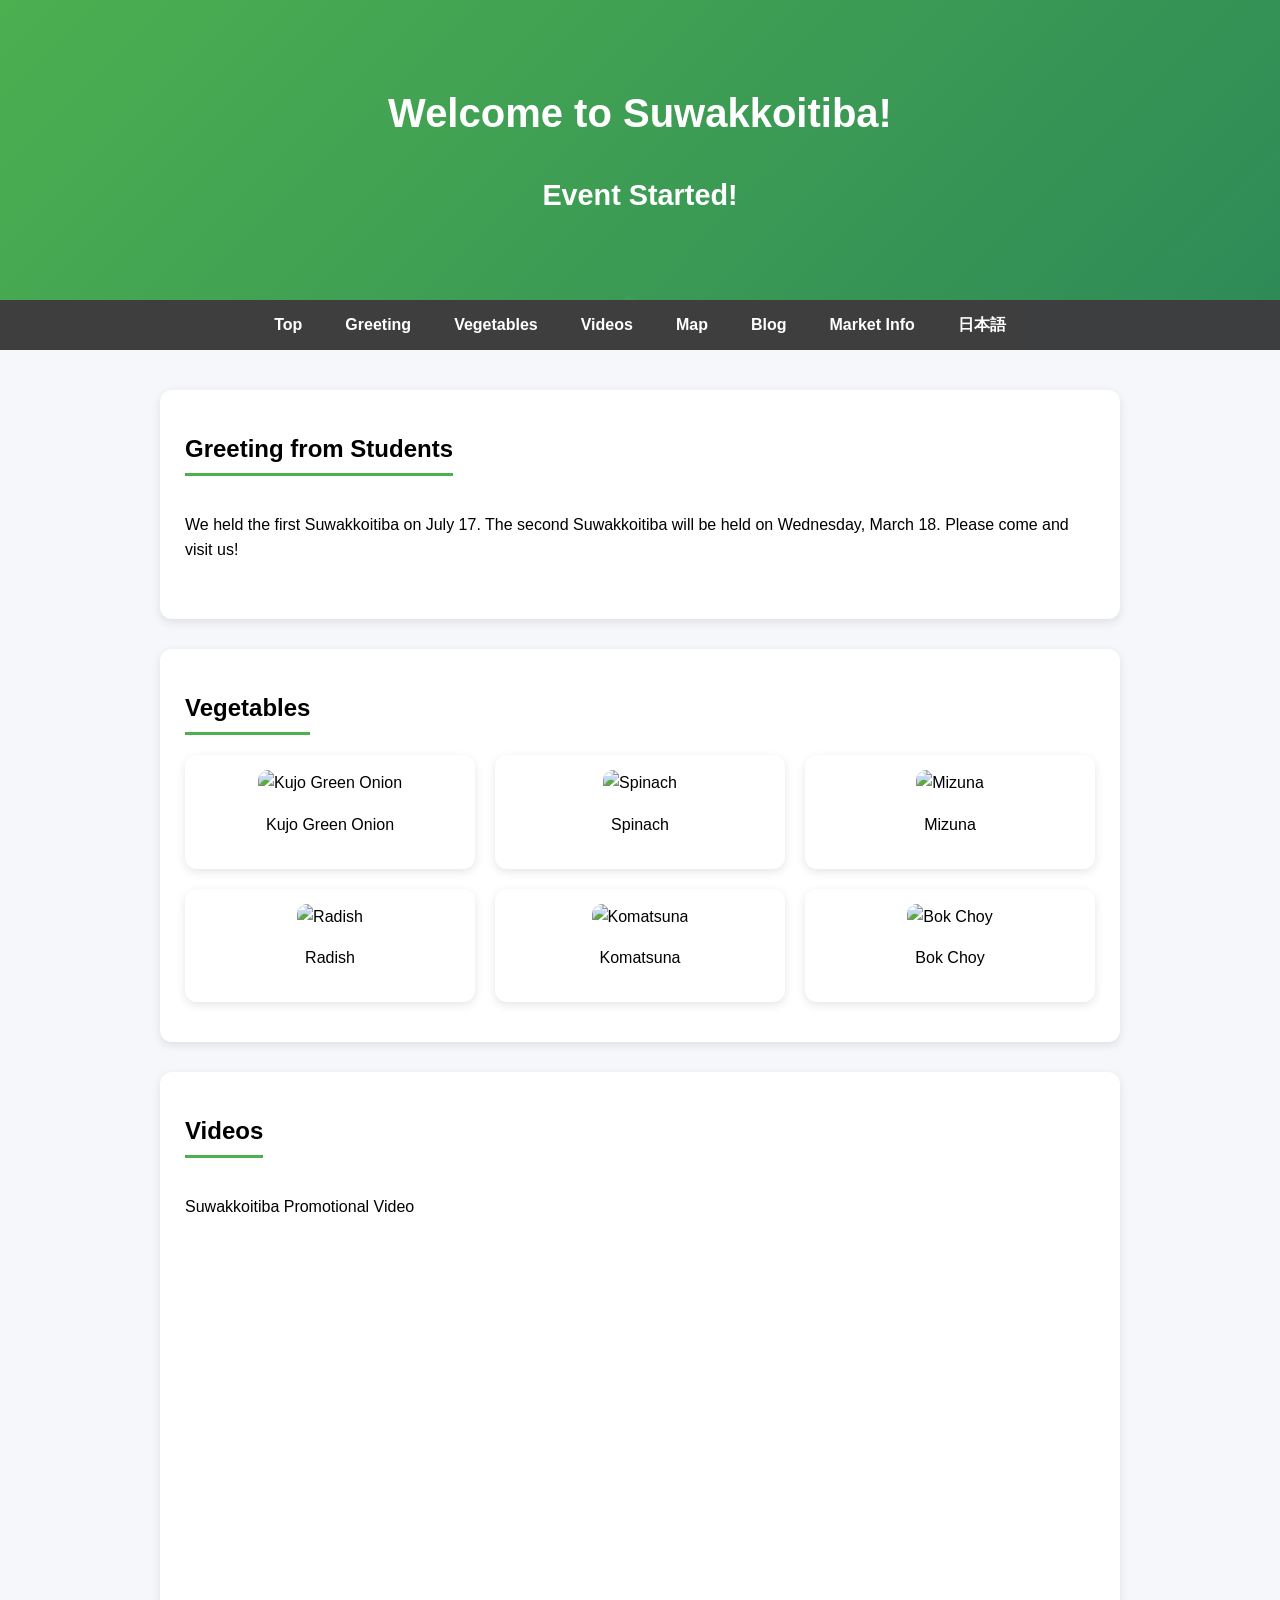
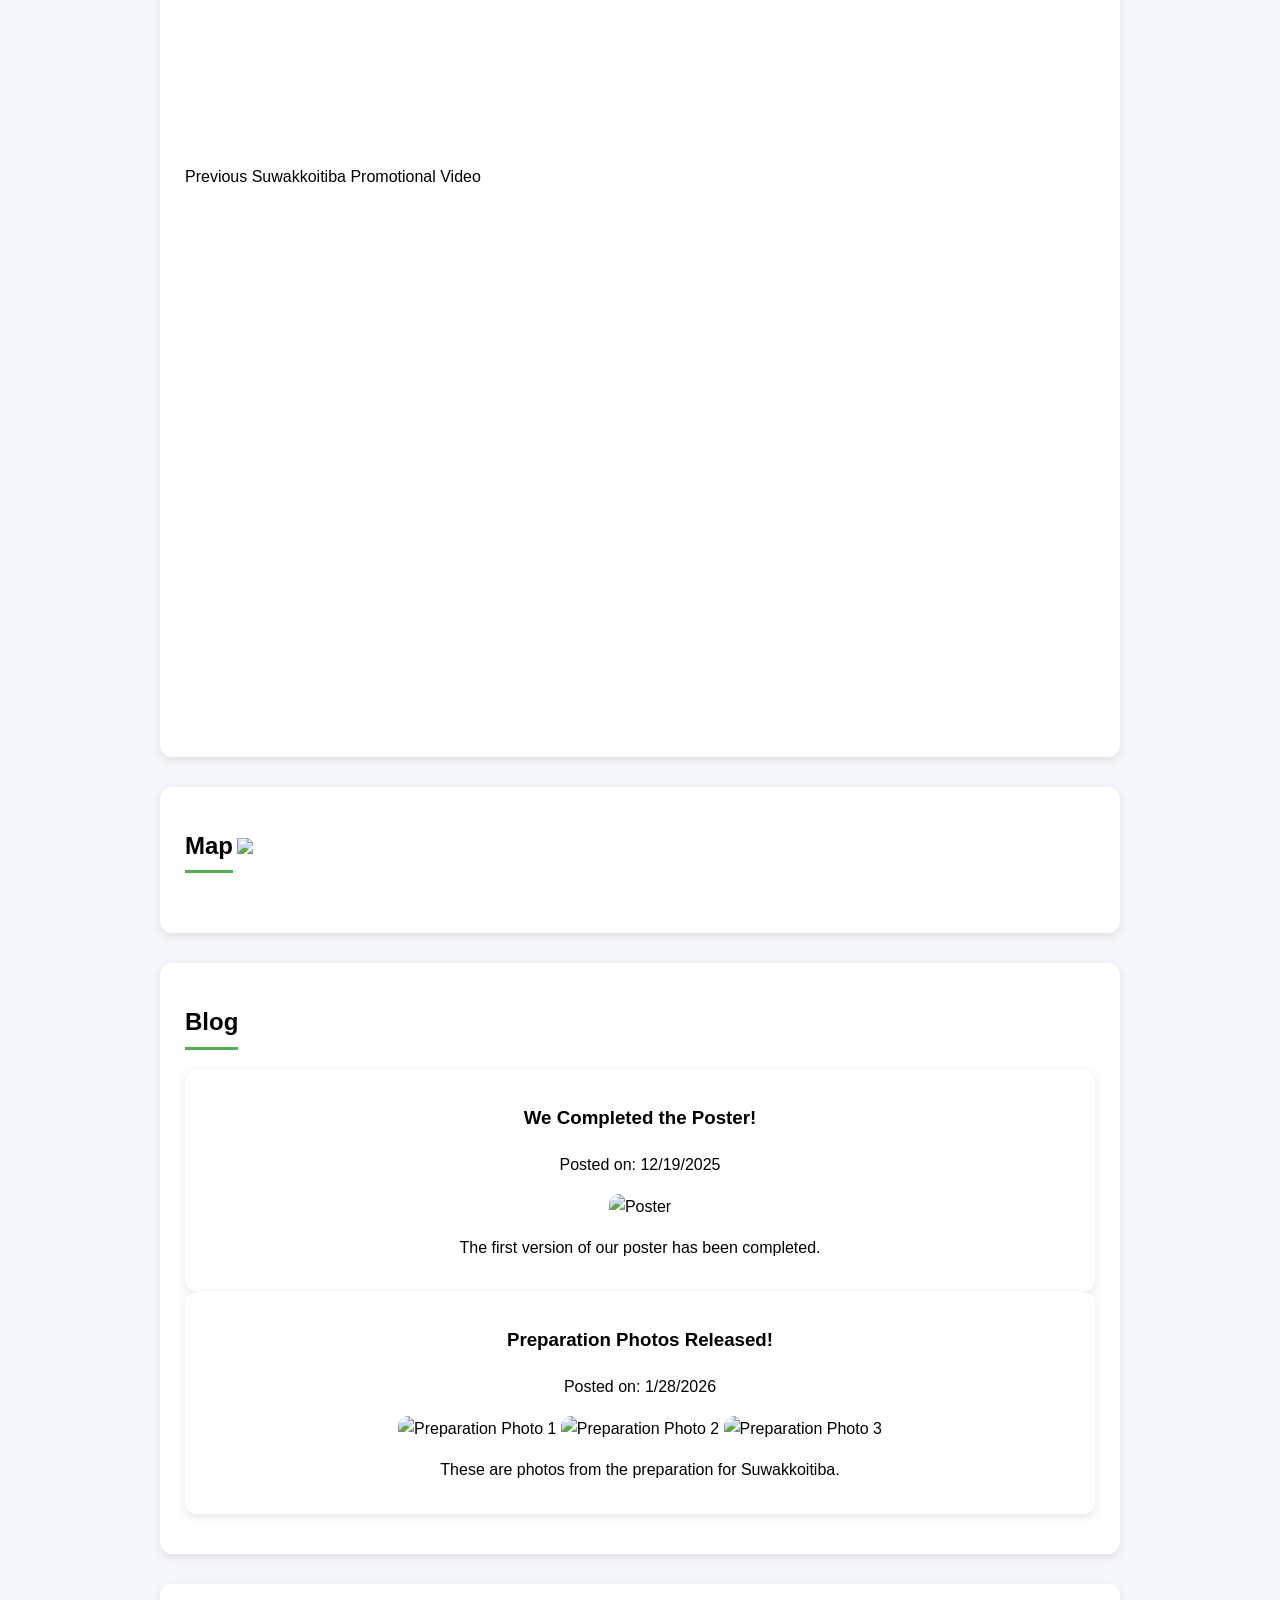
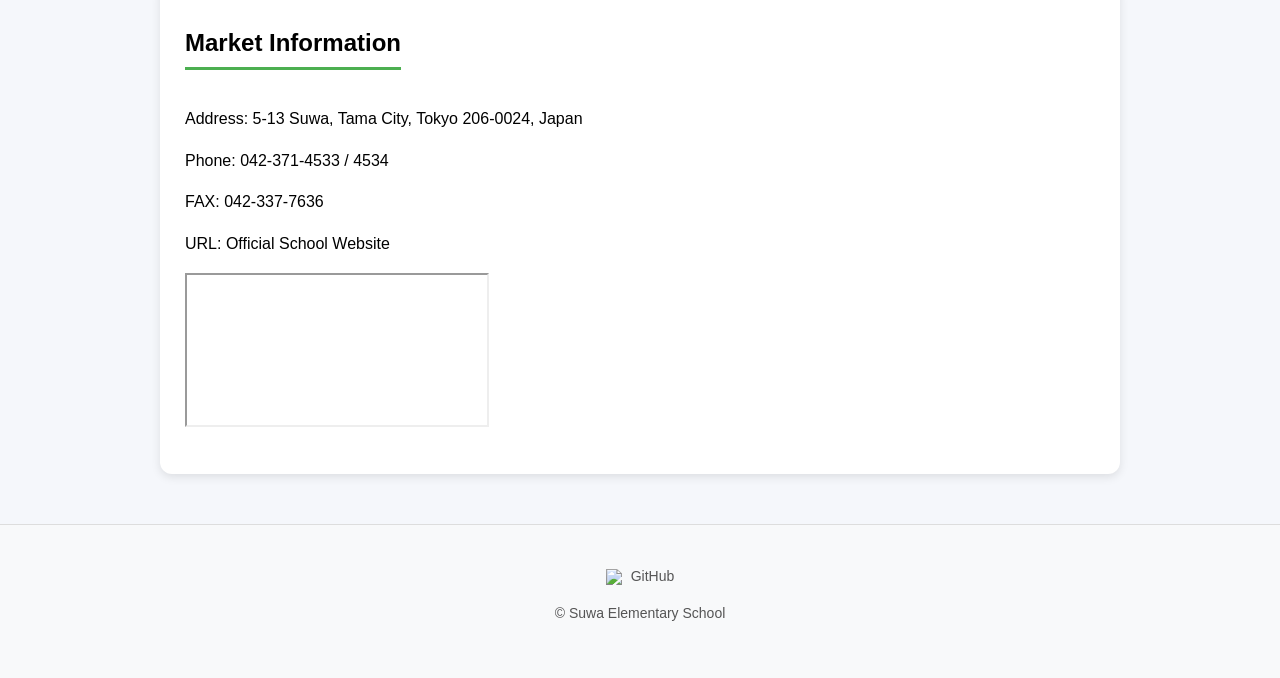
==== en/index.html @ fb6833e2 "Update index.html" ====
<!DOCTYPE html>
<html lang="en">
<head>
<meta charset="UTF-8">
<title>Suwakkoitiba</title>
<meta name="viewport" content="width=device-width, initial-scale=1">
<link rel="stylesheet" href="../style.css">
<link rel="icon" href="../favicon-v2.ico?v=2">
</head>
<body>
  <noscript>
<style>

noscript .js-block {
  position: fixed;
  inset: 0;
  background: linear-gradient(135deg,#f8fbff,#eaf3ff);
  display: flex;
  align-items: center;
  justify-content: center;
  text-align: center;
  z-index: 9999;
  overflow: hidden;
  font-family: sans-serif;
}

/* Diagonal logo background */
noscript .js-bg {
  position: absolute;
  width: 700px;
  opacity: 0.08;
  transform: rotate(-25deg);
  top: -120px;
  left: -120px;
}

noscript .js-bg2 {
  position: absolute;
  width: 700px;
  opacity: 0.08;
  transform: rotate(25deg);
  bottom: -120px;
  right: -120px;
}

noscript .js-card {
  background: white;
  padding: 40px 50px;
  border-radius: 16px;
  box-shadow: 0 20px 40px rgba(0,0,0,0.15);
  max-width: 520px;
}

noscript h1 {
  margin-top: 0;
  font-size: 32px;
}

noscript p {
  font-size: 18px;
  line-height: 1.6;
}

</style>

<div class="js-block">

<img class="js-bg" src="https://schit.net/tama/essuwa/wysiwyg/image/download/1/3123/big">
<img class="js-bg2" src="https://schit.net/tama/essuwa/wysiwyg/image/download/1/3123/big">

<div class="js-card">
<h1>JavaScript is Disabled</h1>

<p>
This website (Suwakkitiba)<br>
requires JavaScript to function properly.
</p>

<p>
Please enable <strong>JavaScript</strong><br>
in your browser settings and reload the page.
</p>

</div>

</div>
</noscript>

<header>
  <div class="header-bg">
  <img src="https://schit.net/tama/essuwa/wysiwyg/image/download/1/3123/big" class="bg1">
  <img src="https://schit.net/tama/essuwa/wysiwyg/image/download/1/3123/big" class="bg2">
  </div>
  
  <div class="header-content">
    <h1>Welcome to Suwakkoitiba!</h1>
    <p id="countdown">Loading...</p>
    <p id="countdown-message" style="display:none;">Event Started!</p>
  </div>
</header>

<nav>
  <ul>
    <li><a href="#top">Top</a></li>
    <li><a href="#principal">Greeting</a></li>
    <li><a href="#vegetables">Vegetables</a></li>
    <li><a href="#videos">Videos</a></li>
    <li><a href="#map">Map</a></li>
    <li><a href="#blog">Blog</a></li>
    <li><a href="#market">Market Info</a></li>
    <li><a href="/Suwakkoitiba/">日本語</a></li>
  </ul>
</nav>

<main id="top">
  <section id="principal">
    <h2>Greeting from Students</h2>
    <p>
      We held the first Suwakkoitiba on July 17.
      The second Suwakkoitiba will be held on Wednesday, March 18.
      Please come and visit us!
    </p>
  </section>

  <section id="vegetables">
    <h2>Vegetables</h2>
    <div class="grid">
      <div class="card"><img class="zoomable" src="https://tsukatte.com/wp-content/uploads/2019/02/kujyo-negi.png" alt="Kujo Green Onion"><p>Kujo Green Onion</p></div>
      <div class="card"><img class="zoomable" src="https://greenstock40.com/wp-content/uploads/2022/08/%E3%81%BB%E3%81%86%E3%82%8C%E3%82%93%E8%8D%89.png" alt="Spinach"><p>Spinach</p></div>
      <div class="card"><img class="zoomable" src="https://tsukatte.com/wp-content/uploads/2019/03/mizuna.png" alt="Mizuna"><p>Mizuna</p></div>
      <div class="card"><img class="zoomable" src="https://tsukatte.com/wp-content/uploads/2019/02/radish.png" alt="Radish"><p>Radish</p></div>
      <div class="card"><img class="zoomable" src="https://tsukatte.com/wp-content/uploads/2019/10/komatsuna.png" alt="Komatsuna"><p>Komatsuna</p></div>
      <div class="card"><img class="zoomable" src="https://tsukatte.com/wp-content/uploads/2019/09/bok-choy.png" alt="Bok Choy"><p>Bok Choy</p></div>
    </div>
  </section>

<section id="videos">
  <h2>Videos</h2>
  <div class="video-section">
            <div class="video-item">
                <p class="video-title">Suwakkoitiba Promotional Video</p>
                <div class="video-wrapper">
                    <iframe src="https://drive.google.com/file/d/1O6jb8_4c7oYOK8btVlGbDTq4zI1fxHzB/preview" allowfullscreen></iframe>
                </div>
            </div>
  </div>
  <div class="video-section">
    <div class="video-item">
      <p class="video-title">Previous Suwakkoitiba Promotional Video</p>
      <div class="video-wrapper">
        <iframe 
          src="https://drive.google.com/file/d/1dW7gxfPq0x7khFmk5VjCpM-e4pO4EuHS/preview"
          allowfullscreen>
        </iframe>
      </div>
    </div>
  </div>
</section>

</section>
  <section id="map">
  <h2>Map</h2>
  <img src="../IMG_0528.jpeg" class="zoomable" width="800">
</section>

  <section id="blog">
    <h2>Blog</h2>
    <article class="post">
      <h3>We Completed the Poster!</h3>
      <p class="date">Posted on: <span class="post-date" data-date="2025-12-19"></span></p>
      <img src="../images/IMG_0523.png" alt="Poster" class="zoomable">
      <p>The first version of our poster has been completed.</p>
    </article>

    <article class="post">
      <h3>Preparation Photos Released!</h3>
      <p class="date">Posted on: <span class="post-date" data-date="2026-01-28"></span></p>
      <div class="blog-images">
        <img src="../images/IMG_0415.jpeg" alt="Preparation Photo 1" class="zoomable">
        <img src="../IMG_0418.jpeg" alt="Preparation Photo 2" class="zoomable">
        <img src="../IMG_0422.jpeg" alt="Preparation Photo 3" class="zoomable">
      </div>
      <p>These are photos from the preparation for Suwakkoitiba.</p>
    </article>
  </section>

  <section id="market">
    <h2>Market Information</h2>
    <p>Address: 5-13 Suwa, Tama City, Tokyo 206-0024, Japan</p>
    <p>Phone: 042-371-4533 / 4534</p>
    <p>FAX: 042-337-7636</p>
    <p>URL: <a href="https://schit.net/tama/essuwa/" target="_blank">Official School Website</a></p>
    <iframe src="https://www.google.com/maps/embed?pb=!1m18!1m12!1m3!1d3241.3034097277396!2d139.45202591516456!3d35.62038198022634!2m3!1f0!2f0!3f0!3m2!1i1024!2i768!4f13.1!3m3!1m2!1s0x6018fb5b627ef825%3A0x53387caf317e9b8d!2z44CSMjA2LTAwMjQg5p2x5Lqs6YO95rW35biC5p2x5Lqs6YO95rW3!5e0!3m2!1sja!2sjp!4v1700000000000!5m2!1sja!2sus" allowfullscreen></iframe>
  </section>
</main>

<footer>
  <a href="https://github.com/Ryouse1/Suwakkoitiba" target="_blank">
    <img src="https://github.githubassets.com/images/modules/logos_page/GitHub-Mark.png" class="github-icon"> GitHub
  </a>

  <p class="copyright">© Suwa Elementary School</p>
</footer>

<div id="imgModal" class="modal">
  <div class="modal-inner">
    <span class="close">&times;</span>
    <img id="modalImg" class="modal-content">
  </div>
</div>

<script src="../script.js"></script>
</body>
</html>
---- style.css ----
/* ===== 基本 ===== */
html {
    scroll-behavior: smooth;
}
body {
    font-family: Arial, sans-serif;
    margin: 0;
    background: #f5f7fb;
    line-height: 1.6;
    overflow-x: hidden;
}
a {
    text-decoration: none;
    color: inherit;
}
* {
    box-sizing: border-box;
    transition: color .25s ease, background-color .25s ease, transform .3s ease, box-shadow .3s ease;
}

/* ===== ヘッダー ===== */
header {
    position: relative;
    height: 320px;
    background: linear-gradient(135deg,#4CAF50,#2e8b57);
    color: white;
    overflow: hidden;
    border-radius: 0;
}

/* 背景ロゴ */
.header-bg {
    position: absolute;
    inset: 0;
    z-index: 0;
    pointer-events: none;
}
.header-bg img {
    position: absolute;
    width: 900px;
    opacity: 0.05;
    filter: blur(1px);
}
.bg1 {
    transform: rotate(-25deg);
    top: -200px;
    left: -200px;
    animation: bgMove1 18s ease-in-out infinite;
}
.bg2 {
    transform: rotate(25deg);
    bottom: -200px;
    right: -200px;
    animation: bgMove2 22s ease-in-out infinite;
}
@keyframes bgMove1 {
    0% { transform: rotate(-25deg) translateY(0); }
    50% { transform: rotate(-25deg) translateY(40px); }
    100% { transform: rotate(-25deg) translateY(0); }
}
@keyframes bgMove2 {
    0% { transform: rotate(25deg) translateY(0); }
    50% { transform: rotate(25deg) translateY(-40px); }
    100% { transform: rotate(25deg) translateY(0); }
}

/* ===== ヘッダー文字 ===== */
.header-content {
    position: absolute;
    top: 50%;
    left: 50%;
    transform: translate(-50%, -50%);
    text-align: center;
    z-index: 2;
}
.main-title {
    margin: 0;
    font-size: 42px;
    font-weight: bold;
    background: linear-gradient(90deg,#ffffff,#eaffea);
    -webkit-background-clip: text;
    -webkit-text-fill-color: transparent;
    text-shadow: 0 3px 10px rgba(0,0,0,0.4);
}
#countdown,
#countdown-message {
    margin-top: 10px;
    font-size: 22px;
    font-weight: bold;
}

/* ===== ナビ（ヘッダー下 + sticky） ===== */
nav {
    position: sticky;
    top: 0; /* スクロールで画面上に固定 */
    width: 100%;
    background: rgba(0,0,0,0.75);
    padding: 12px 0;
    z-index: 2000;
    transform: translateY(-30px);
    opacity: 0;
    animation: navSlide 0.8s forwards;
    animation-delay: 0.5s;
}
@keyframes navSlide {
    to { transform: translateY(0); opacity: 1; }
}
nav ul {
    display: flex;
    justify-content: center;
    gap: 15px;
    margin: 0;
    padding: 0;
    list-style: none;
}
nav a {
    color: white;
    font-weight: bold;
    padding: 8px 14px;
    border-radius: 6px;
}
nav a:hover {
    background: rgba(255,255,255,0.2);
    transform: translateY(-2px);
}

/* ===== メイン ===== */
main {
    padding: 20px;
    max-width: 1000px;
    margin: auto;
    margin-top: 20px;
    position: relative;
    z-index: 5;
}

/* ===== セクション ===== */
section {
    padding: 40px 25px;
    margin-bottom: 30px;
    background: white;
    border-radius: 12px;
    box-shadow: 0 3px 10px rgba(0,0,0,0.1);
}
section h2 {
    margin-top: 0;
    border-bottom: 3px solid #4CAF50;
    display: inline-block;
    padding-bottom: 5px;
}

/* ===== グリッド ===== */
.grid {
    display: flex;
    flex-wrap: wrap;
    gap: 20px;
}

/* ===== カード ===== */
.card,
.post {
    flex: 1 1 calc(33% - 20px);
    min-width: 250px;
    padding: 15px;
    background: white;
    border-radius: 12px;
    box-shadow: 0 3px 10px rgba(0,0,0,0.1);
    text-align: center;
}
.card:hover,
.post:hover {
    transform: translateY(-6px);
    box-shadow: 0 10px 22px rgba(0,0,0,0.15);
}

/* ===== 画像 ===== */
.card img,
.post img {
    width: 100%;
    max-width: 600px;
    border-radius: 10px;
    cursor: pointer;
}

/* ===== 動画 ===== */
.video-wrapper {
    position: relative;
    width: 100%;
    padding-top: 56.25%;
}
.video-wrapper iframe {
    position: absolute;
    top: 0;
    left: 0;
    width: 100%;
    height: 100%;
    border: 0;
    border-radius: 12px;
}

/* ===== フッター ===== */
footer {
    background: #f8f9fa;
    padding: 40px 20px;
    border-top: 1px solid #ddd;
    font-size: 14px;
    text-align: center;
    color: #555;
}
.github-icon {
    width: 20px;
    vertical-align: middle;
    margin-right: 5px;
}

/* ===== モーダル ===== */
.modal {
    position: fixed;
    inset: 0;
    background: rgba(0,0,0,0.85);
    display: none;
    align-items: center;
    justify-content: center;
    padding: 20px;
    z-index: 3000;
}
.modal.show {
    display: flex;
}
.modal-inner {
    position: relative;
    max-width: 95%;
    max-height: 95%;
}
.modal-content {
    max-width: 90vw;
    max-height: 85vh;
    border-radius: 12px;
}
.close {
    position: absolute;
    top: -15px;
    right: -15px;
    background: rgba(0,0,0,0.6);
    border-radius: 50%;
    width: 40px;
    height: 40px;
    display: flex;
    align-items: center;
    justify-content: center;
    font-size: 22px;
    cursor: pointer;
    color: white;
}

/* ===== レスポンシブ ===== */
@media(max-width: 768px) {
    nav { top: 0; }
    .grid { flex-direction: column; }
    .card, .post { flex: 1 1 100%; }
    section { padding: 30px 15px; }
    header { height: 250px; }
    .main-title { font-size: 30px; }
}
@media(max-width: 480px) {
    nav { top: 0; }
    header { height: 200px; }
    .main-title { font-size: 24px; }
    #countdown { font-size: 18px; }
}
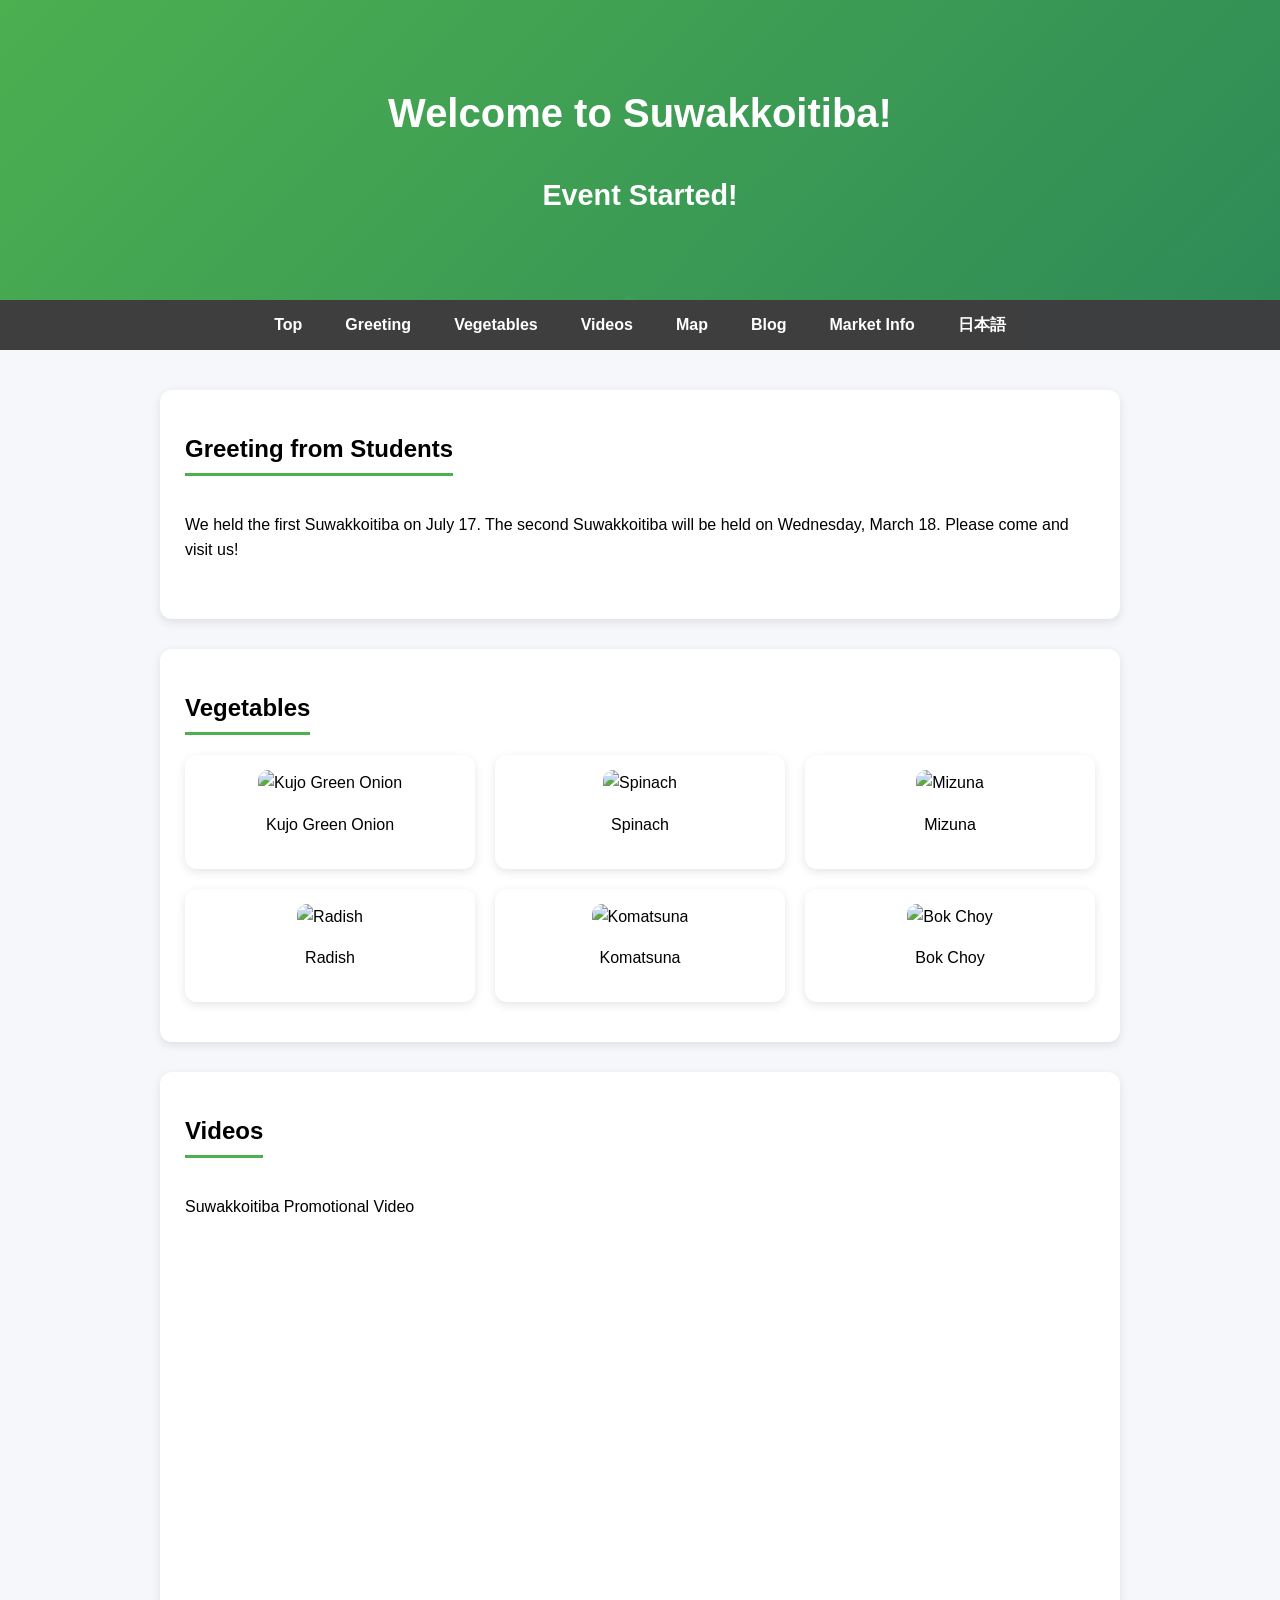
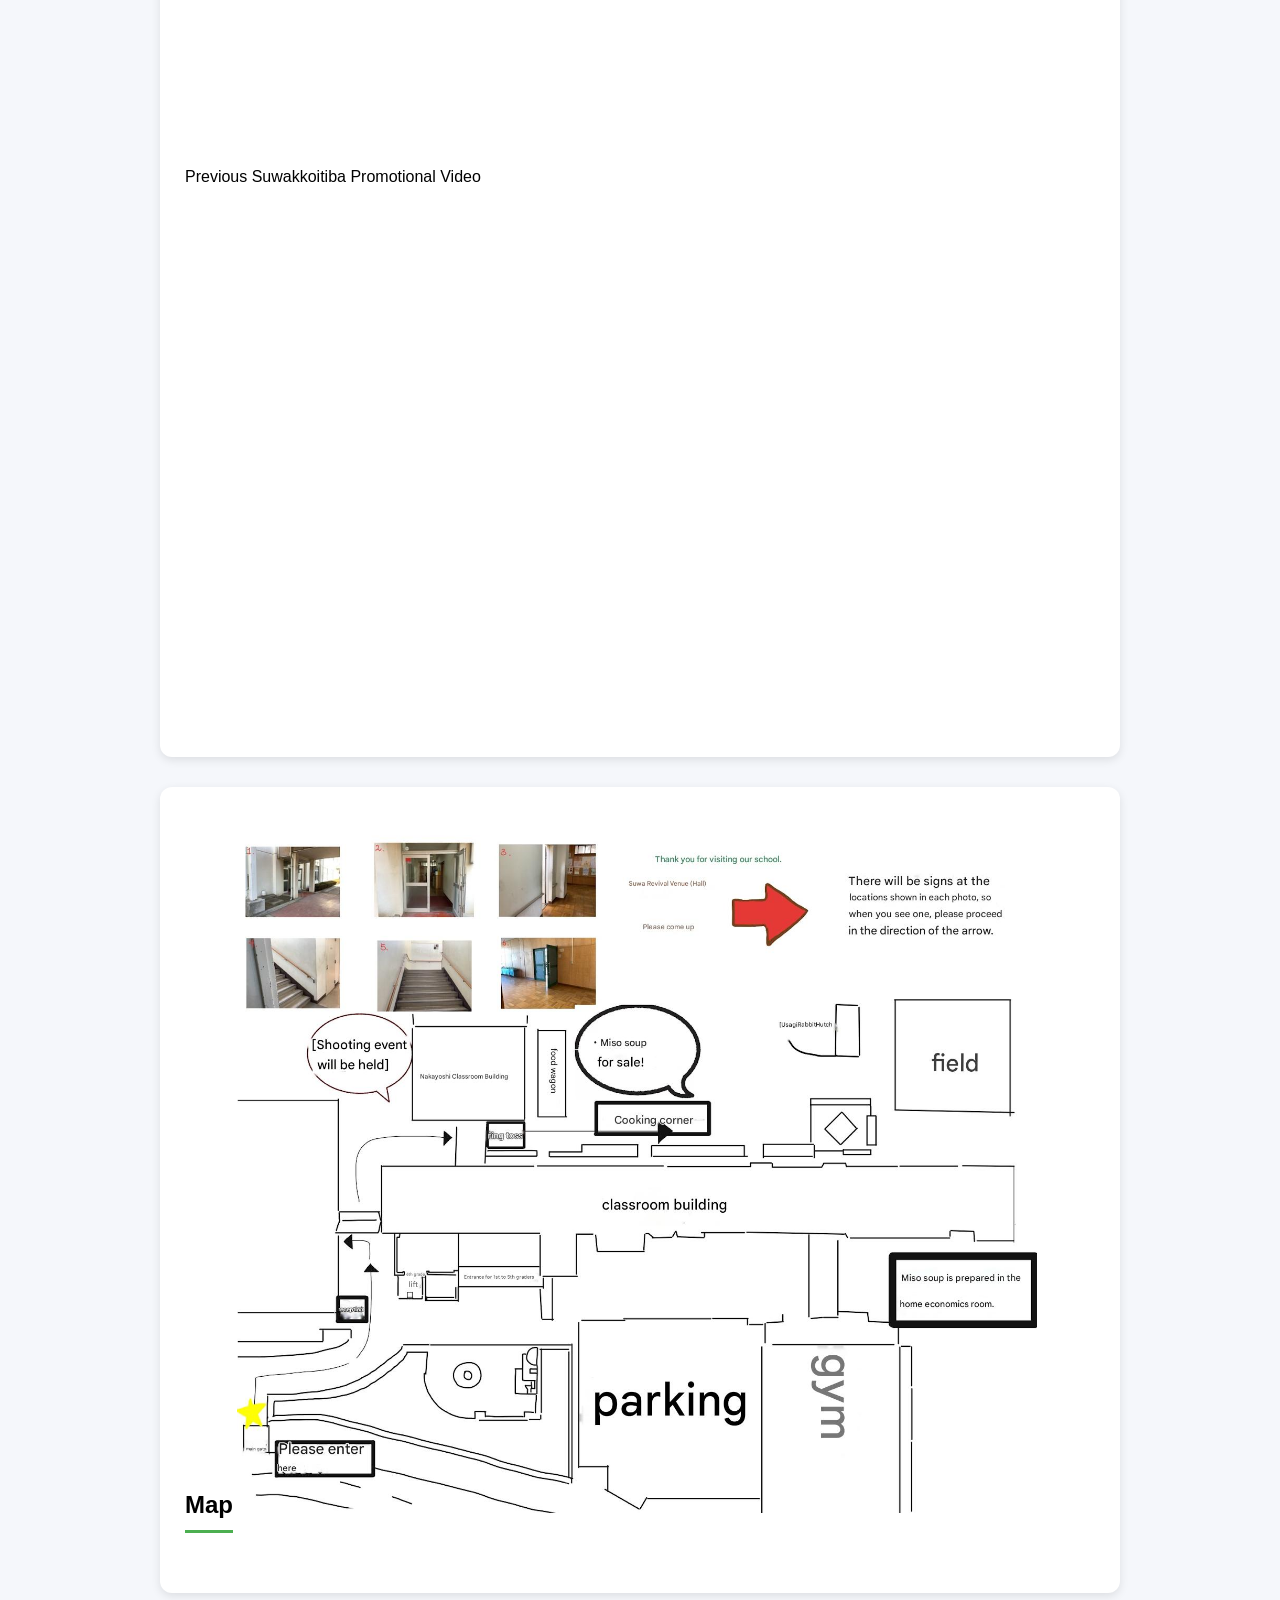
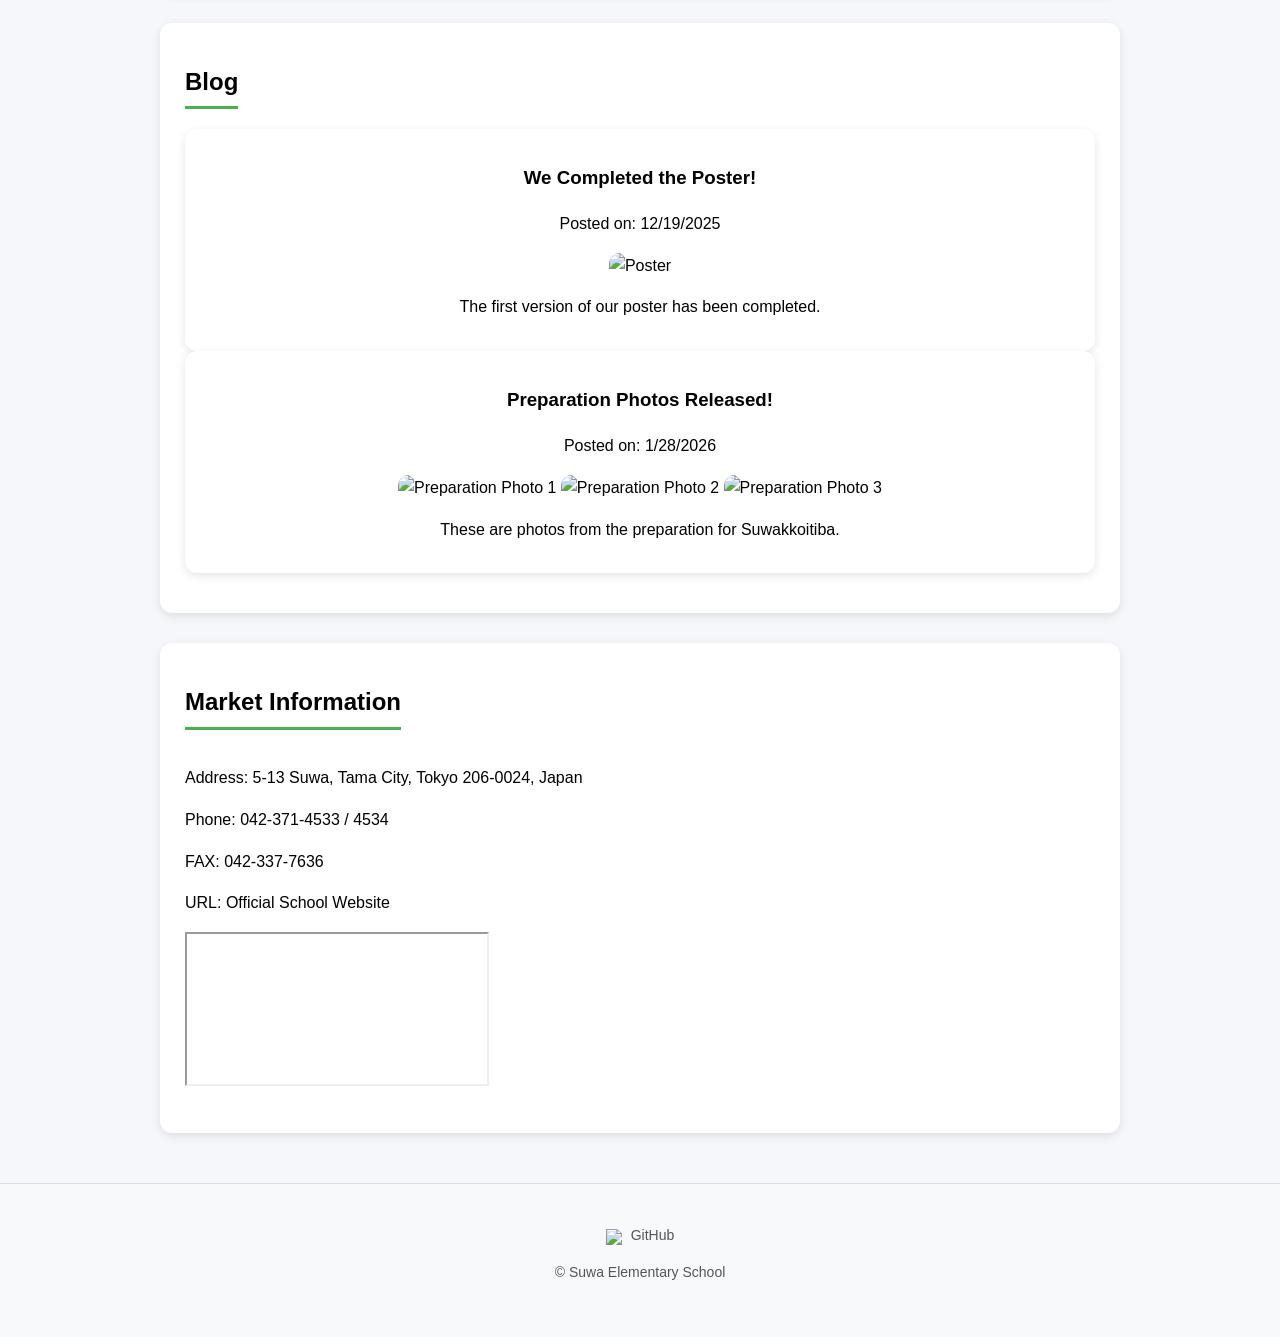
==== commit 7b718f7b: "Update index.html" ====
--- a/en/index.html
+++ b/en/index.html
@@ -160,7 +160,7 @@
 </section>
   <section id="map">
   <h2>Map</h2>
-  <img src="../IMG_0528.jpeg" class="zoomable" width="800">
+  <img src="../images/IMG_0586.jpeg" class="zoomable" width="800">
 </section>
 
   <section id="blog">
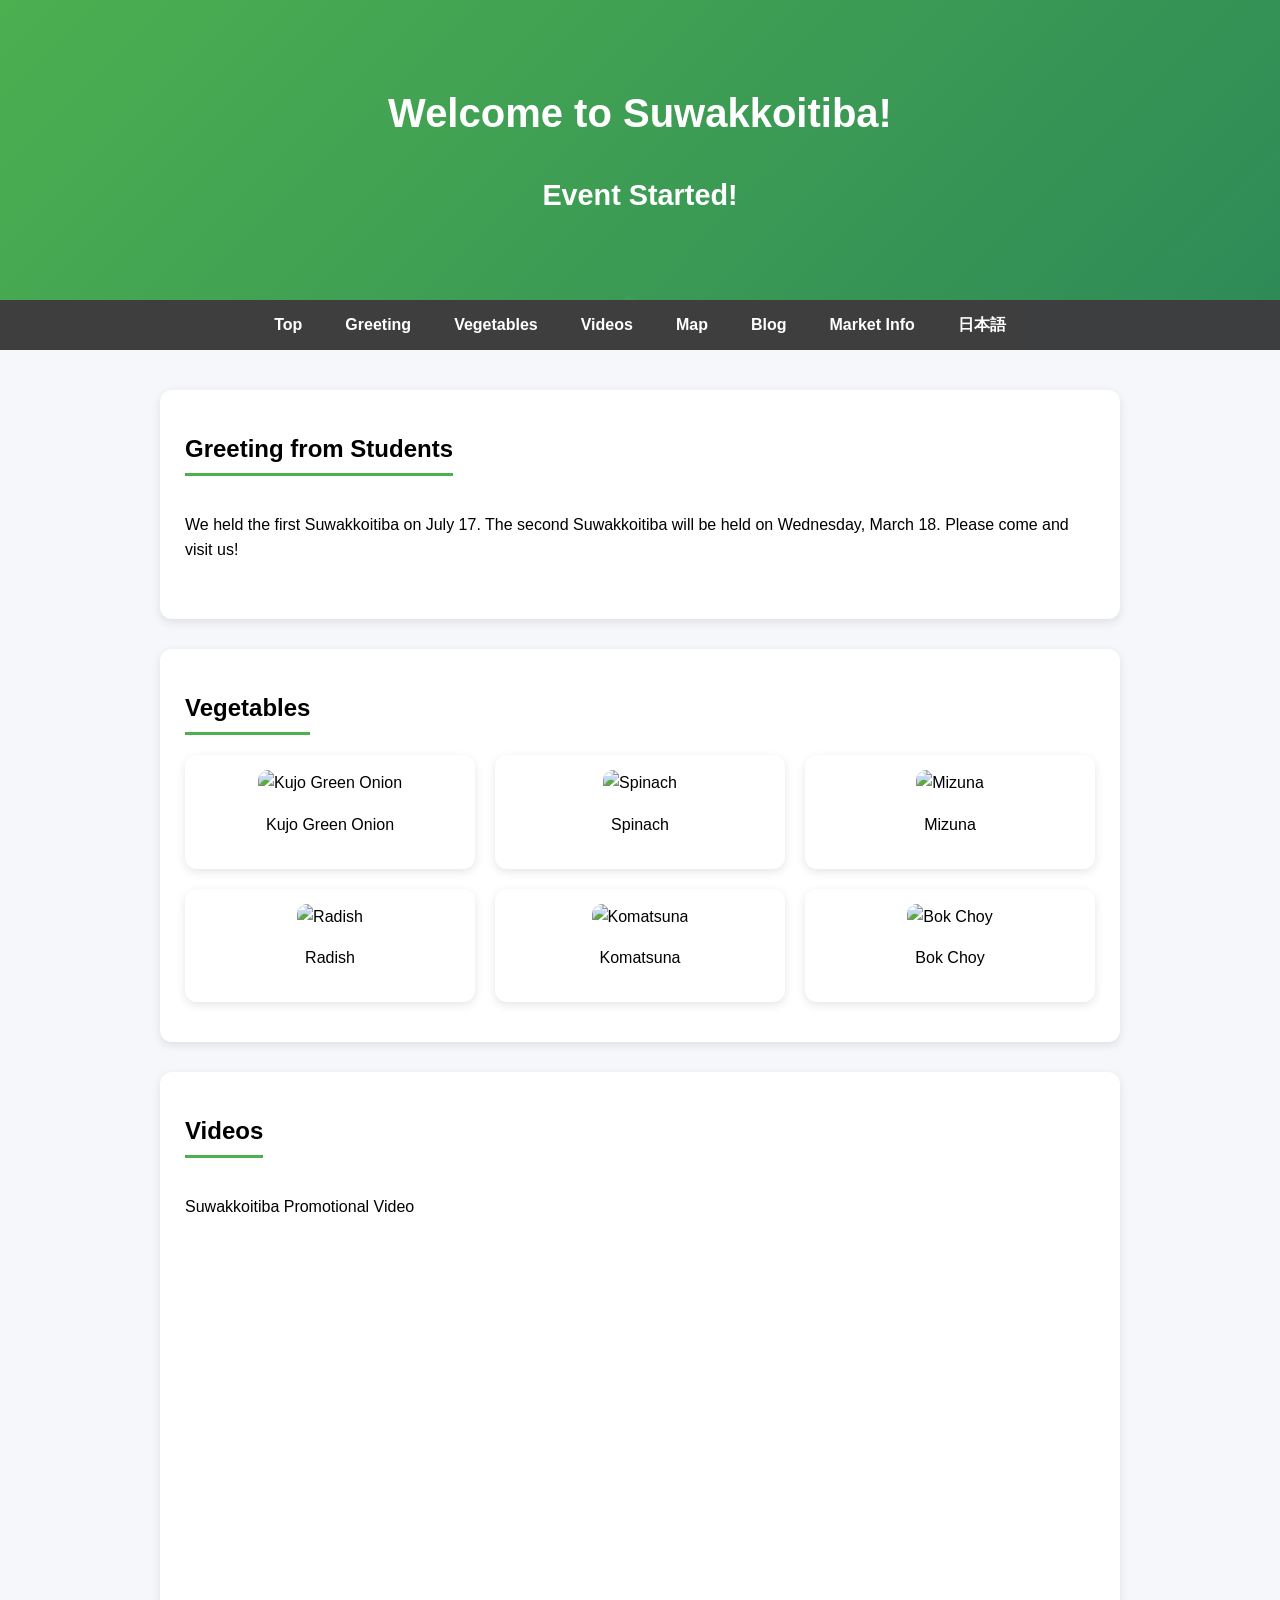
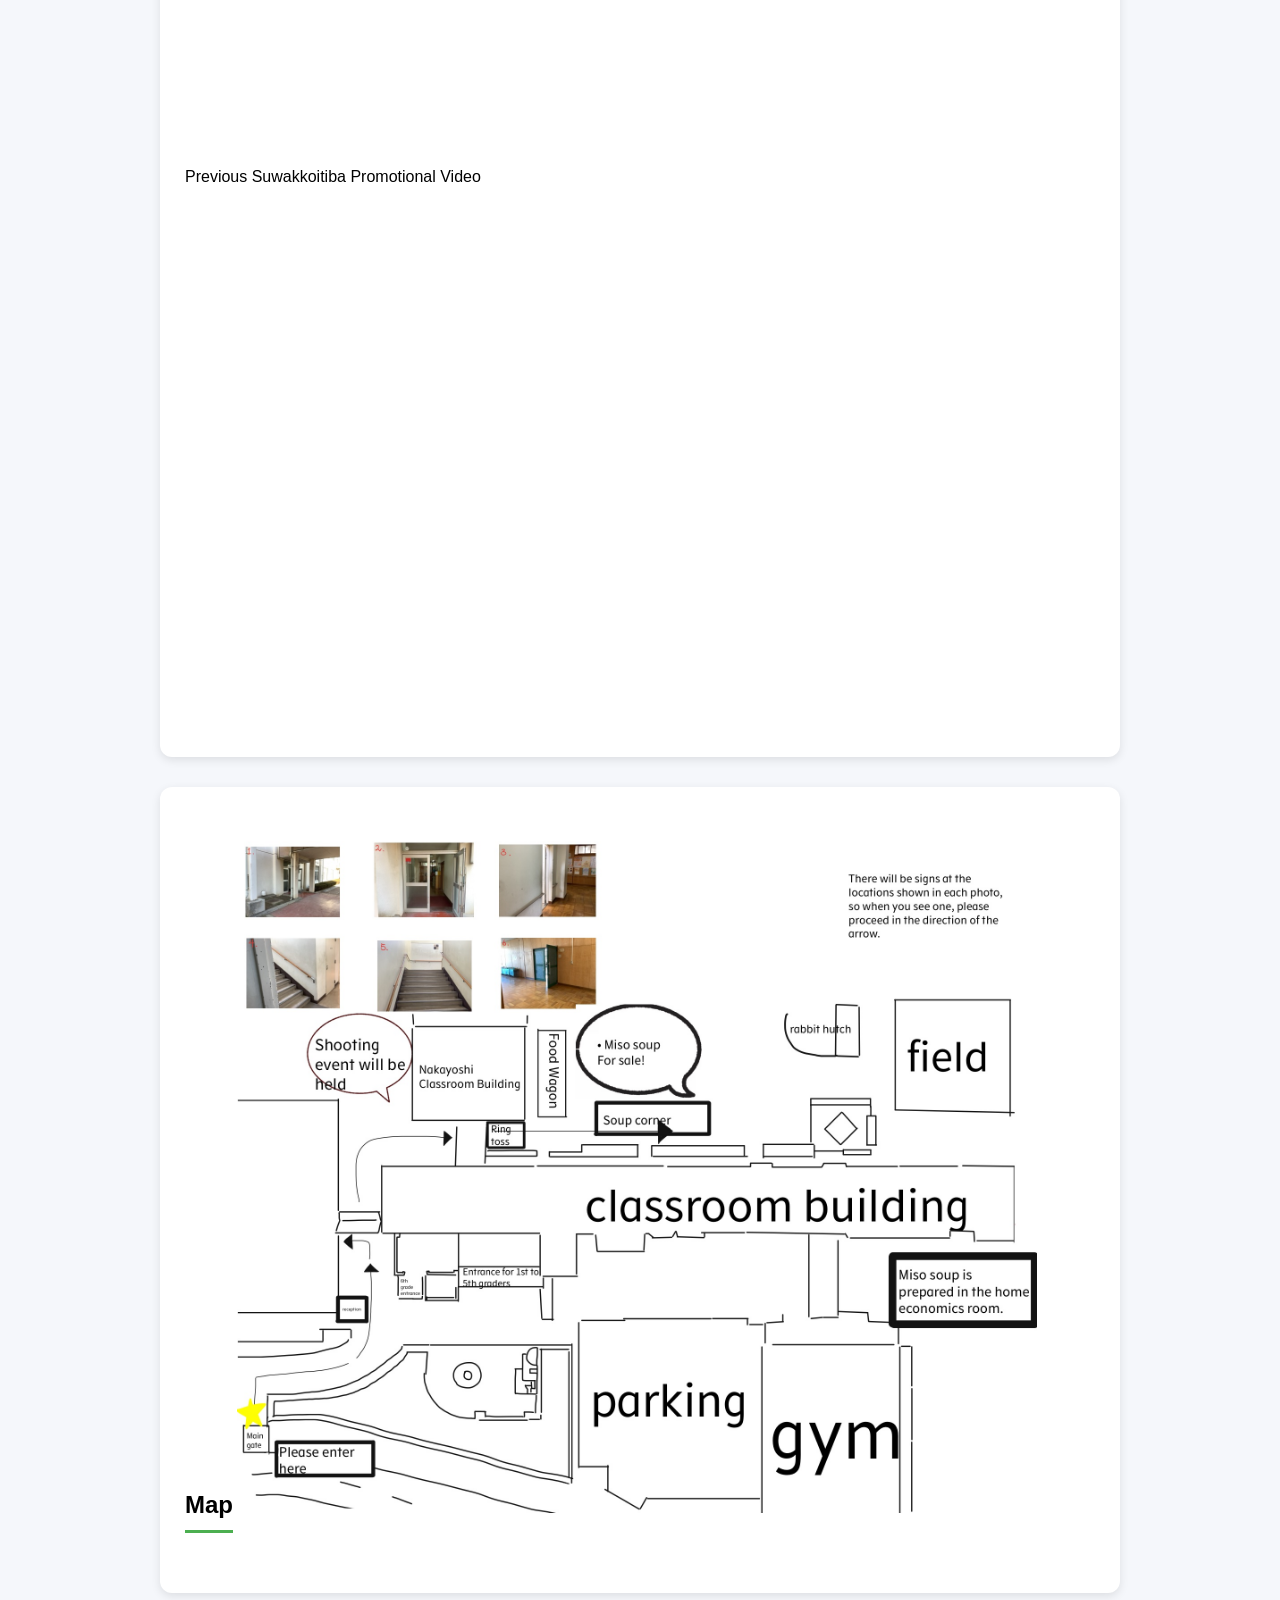
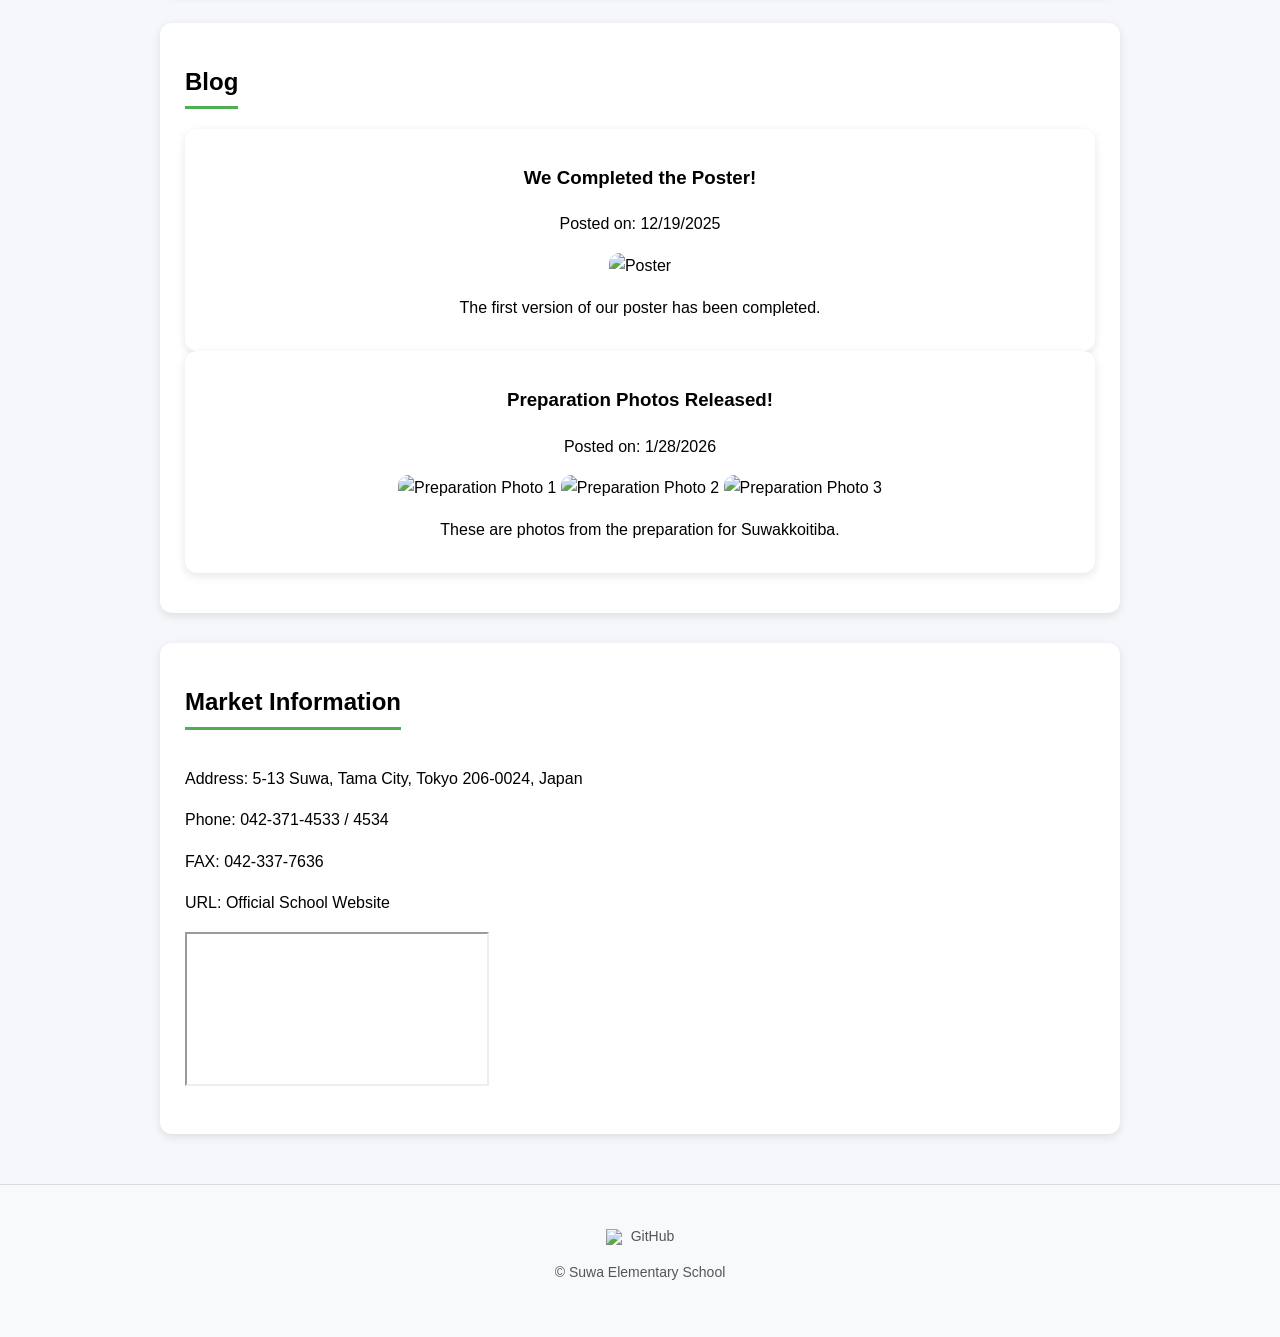
==== commit 4b7cdc9c: "Update index.html" ====
--- a/en/index.html
+++ b/en/index.html
@@ -137,12 +137,12 @@
 <section id="videos">
   <h2>Videos</h2>
   <div class="video-section">
-            <div class="video-item">
-                <p class="video-title">Suwakkoitiba Promotional Video</p>
-                <div class="video-wrapper">
-                    <iframe src="https://drive.google.com/file/d/1O6jb8_4c7oYOK8btVlGbDTq4zI1fxHzB/preview" allowfullscreen></iframe>
-                </div>
-            </div>
+      <div class="video-item">
+           <p class="video-title">Suwakkoitiba Promotional Video</p>
+               <div class="video-wrapper">
+                   <iframe src="https://drive.google.com/file/d/1O6jb8_4c7oYOK8btVlGbDTq4zI1fxHzB/preview" allowfullscreen></iframe>
+               </div>
+      </div>
   </div>
   <div class="video-section">
     <div class="video-item">
@@ -160,7 +160,7 @@
 </section>
   <section id="map">
   <h2>Map</h2>
-  <img src="../images/IMG_0586.jpeg" class="zoomable" width="800">
+  <img src="../images/IMG_0587.jpeg" class="zoomable" width="800">
 </section>
 
   <section id="blog">
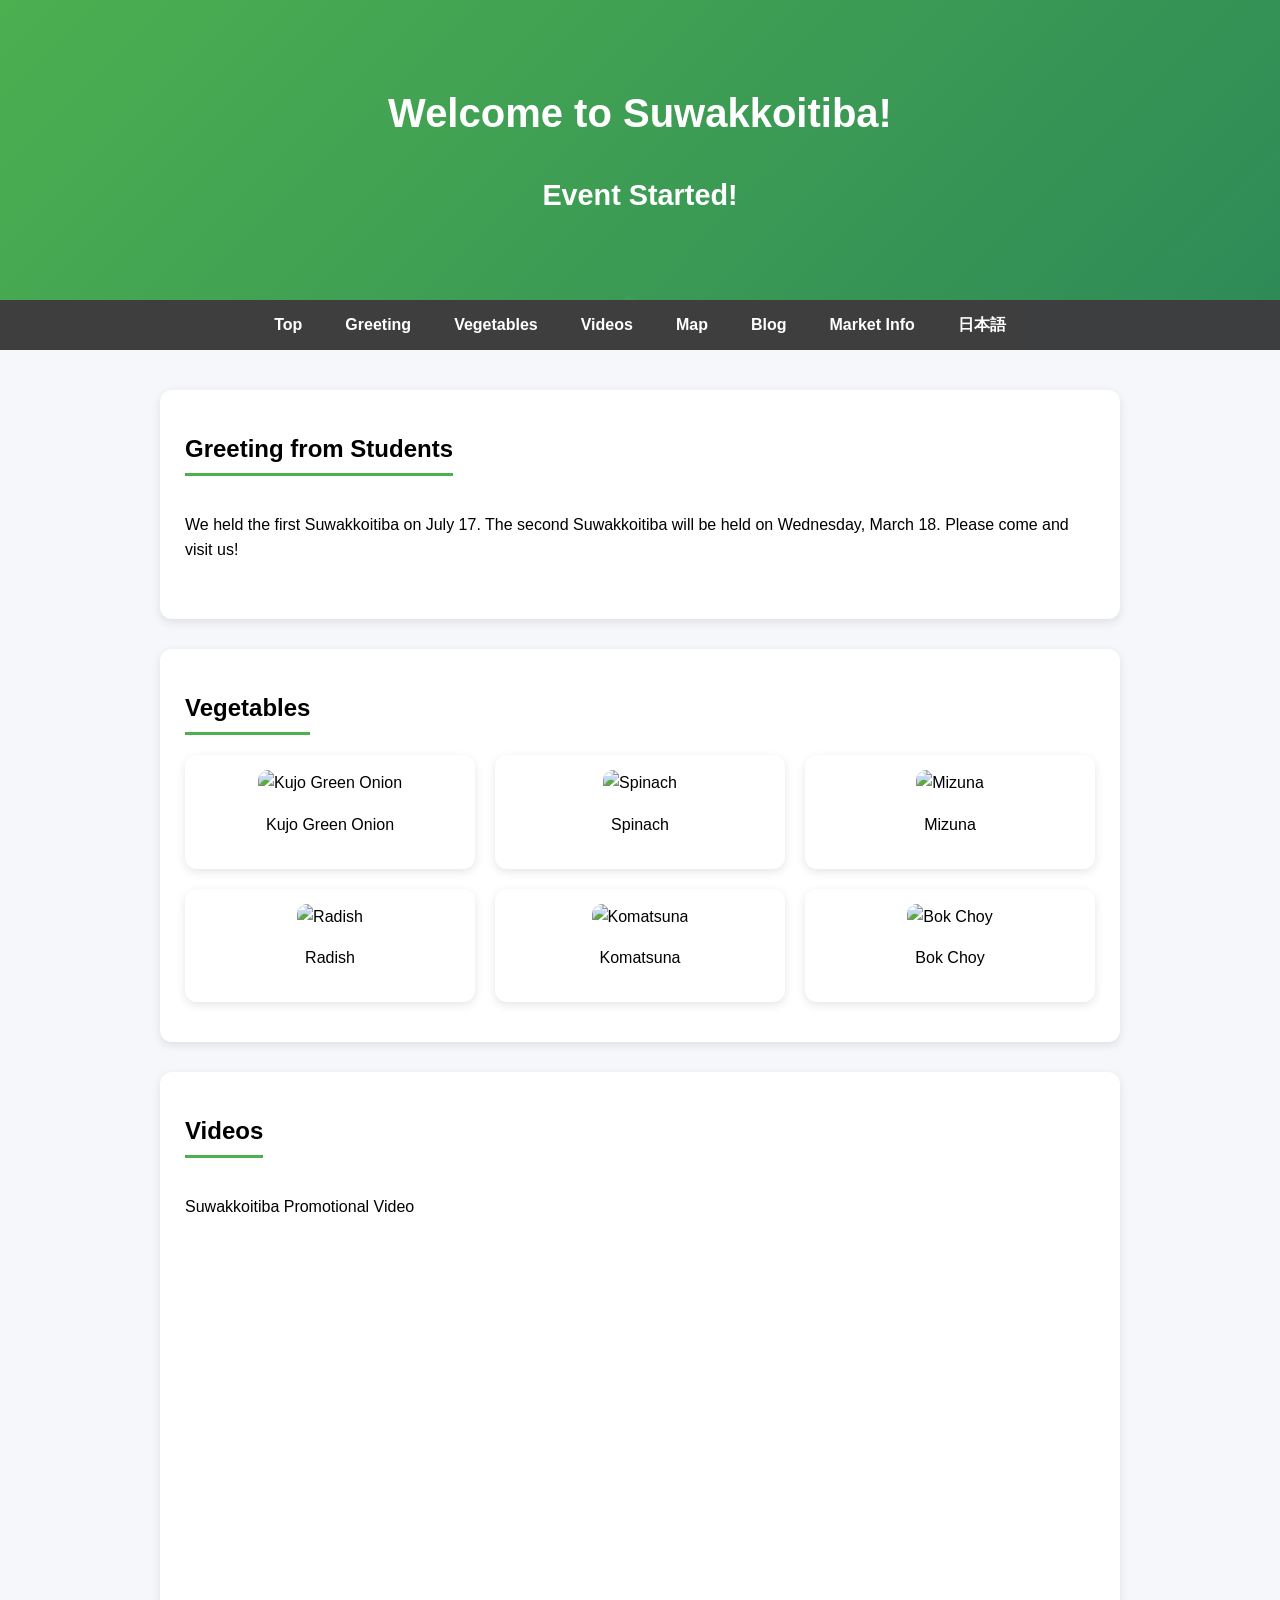
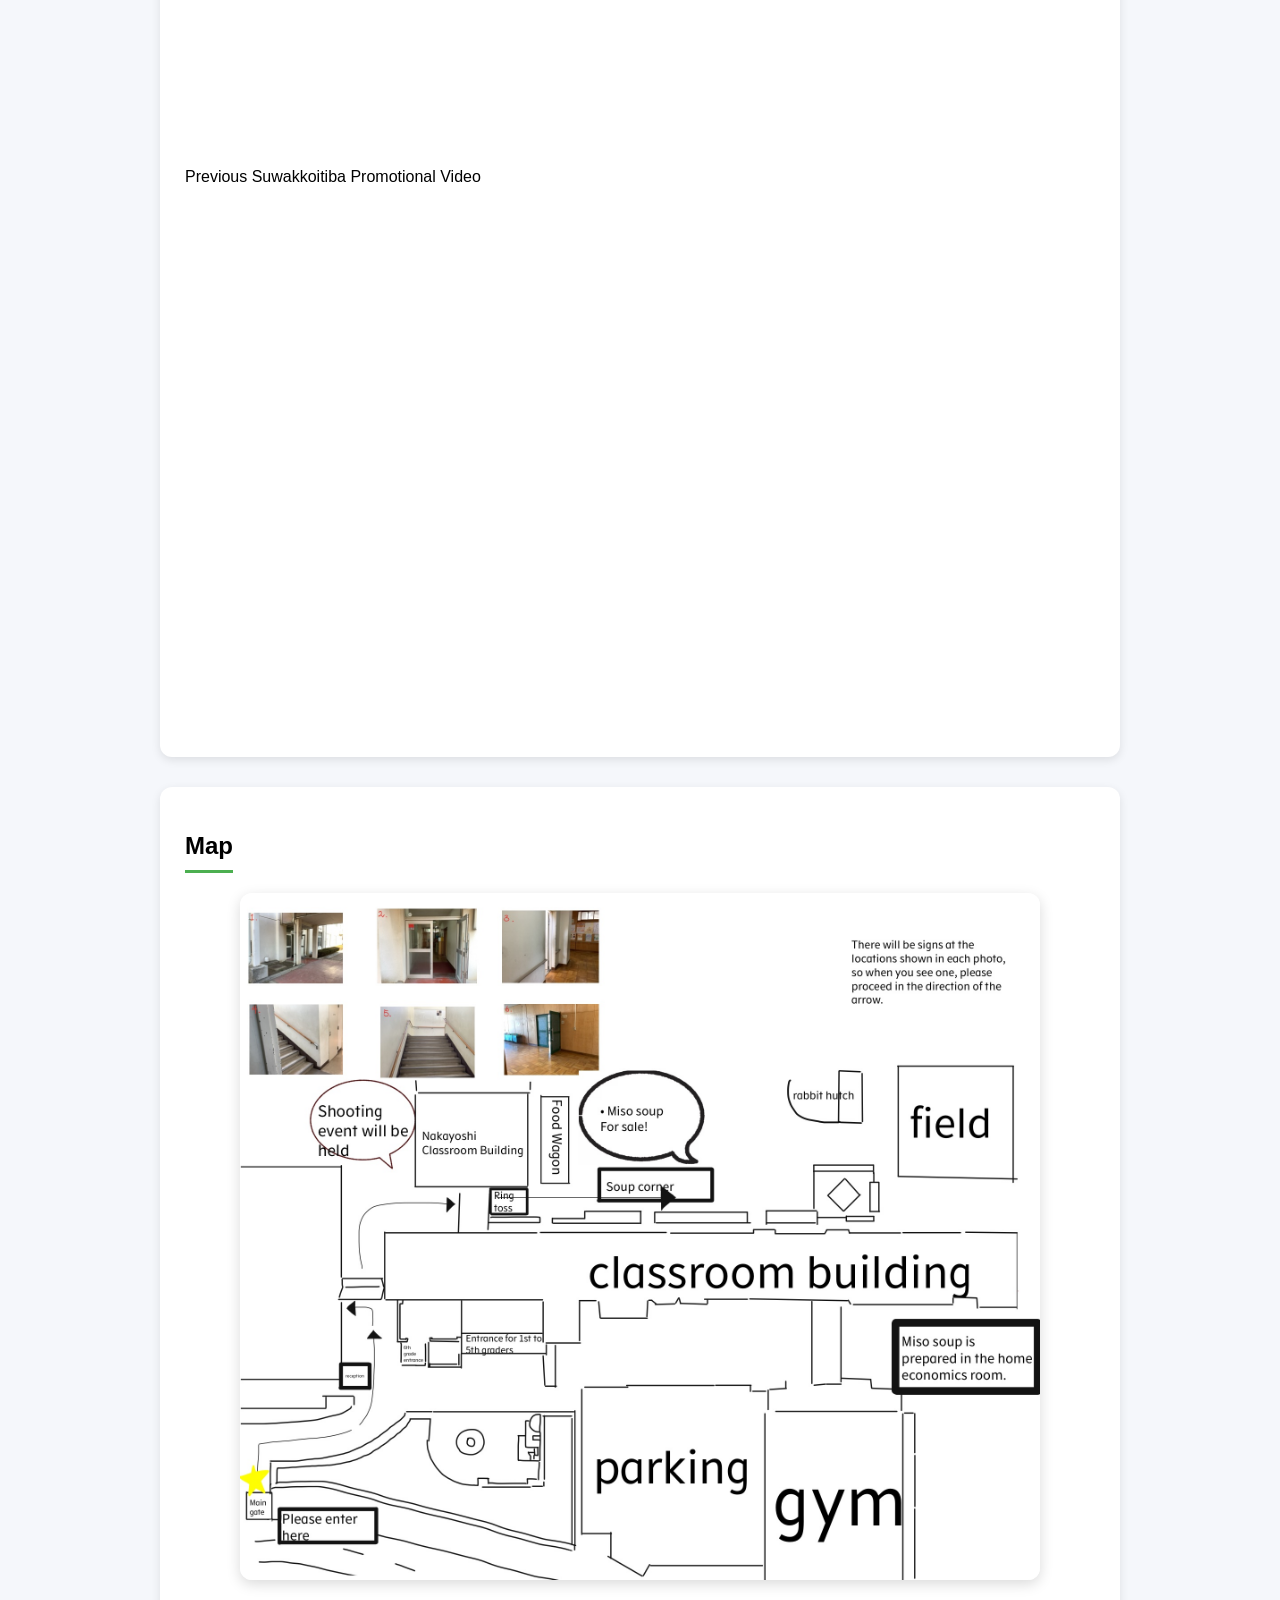
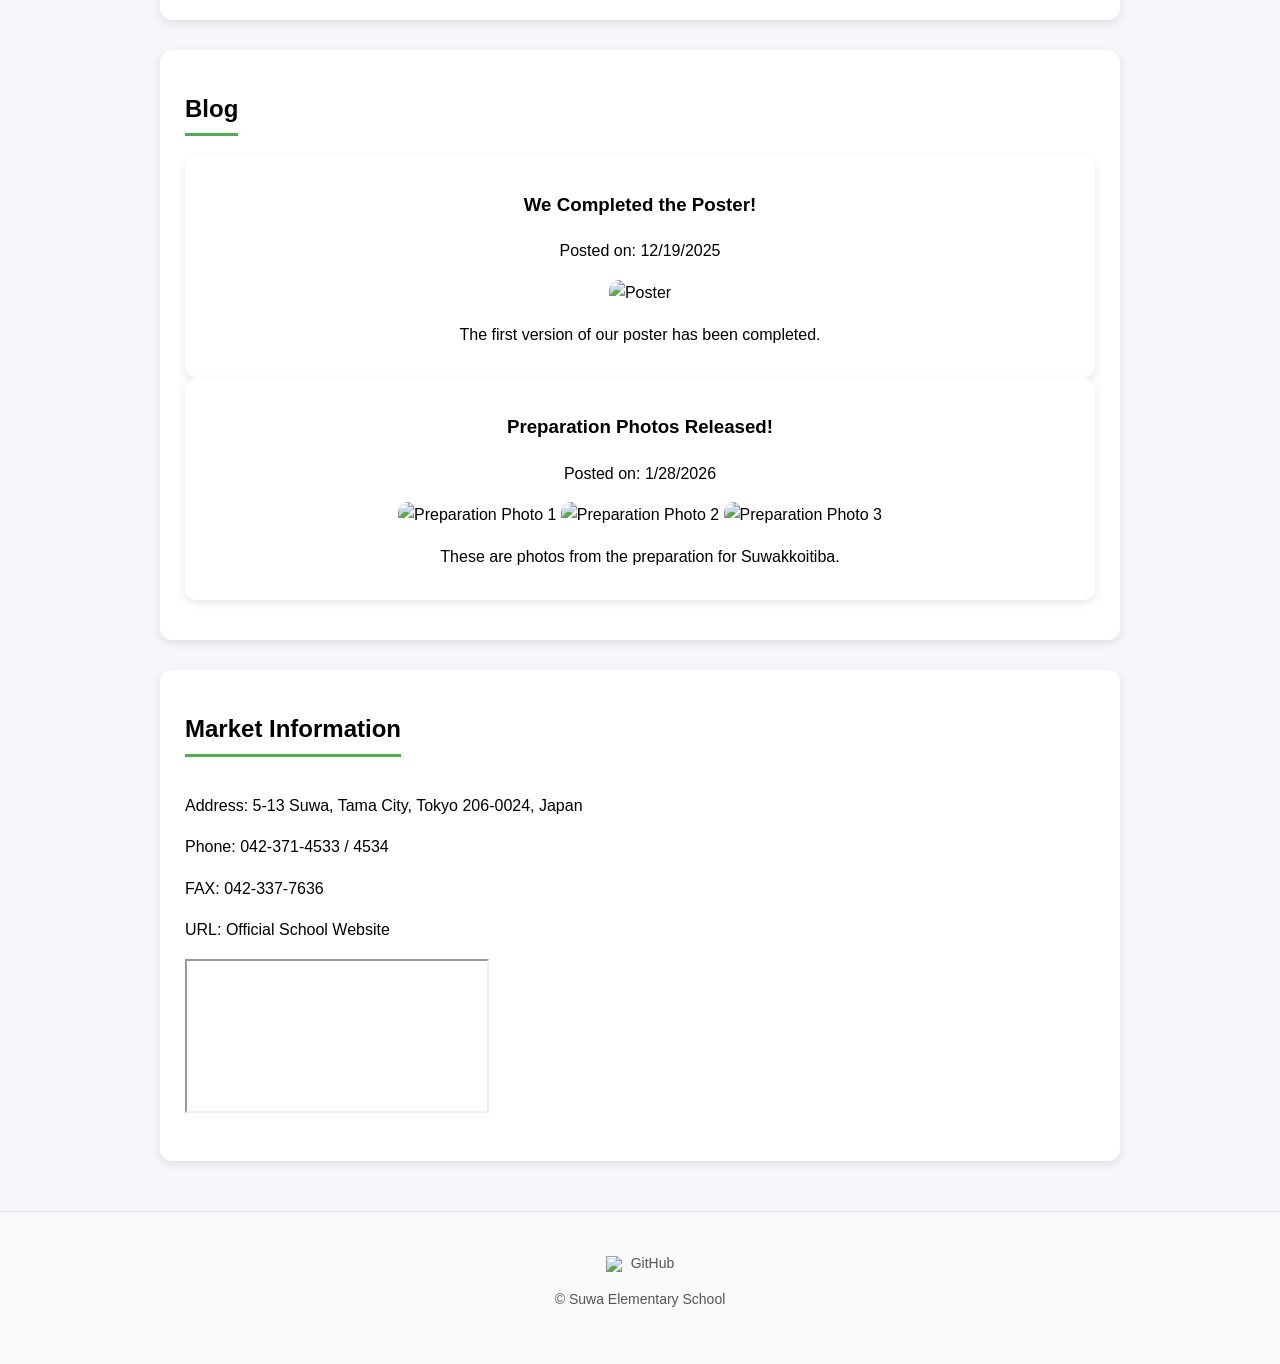
==== commit 326ff8c8: "Update index.html" ====
--- a/en/index.html
+++ b/en/index.html
@@ -157,10 +157,9 @@
   </div>
 </section>
 
-</section>
-  <section id="map">
+<section id="map">
   <h2>Map</h2>
-  <img src="../images/IMG_0587.jpeg" class="zoomable" width="800">
+  <img src="../images/IMG_0587.jpeg" class="zoomable map-img">
 </section>
 
   <section id="blog">
--- a/style.css
+++ b/style.css
@@ -77,10 +77,7 @@
     margin: 0;
     font-size: 42px;
     font-weight: bold;
-    background: linear-gradient(90deg,#ffffff,#eaffea);
-    -webkit-background-clip: text;
-    -webkit-text-fill-color: transparent;
-    text-shadow: 0 3px 10px rgba(0,0,0,0.4);
+    color: white;
 }
 #countdown,
 #countdown-message {
@@ -180,6 +177,14 @@
     max-width: 600px;
     border-radius: 10px;
     cursor: pointer;
+}
+.map-img{
+    width:100%;
+    max-width:800px;
+    display:block;
+    margin:auto;
+    border-radius:12px;
+    box-shadow:0 4px 14px rgba(0,0,0,0.15);
 }
 
 /* ===== 動画 ===== */
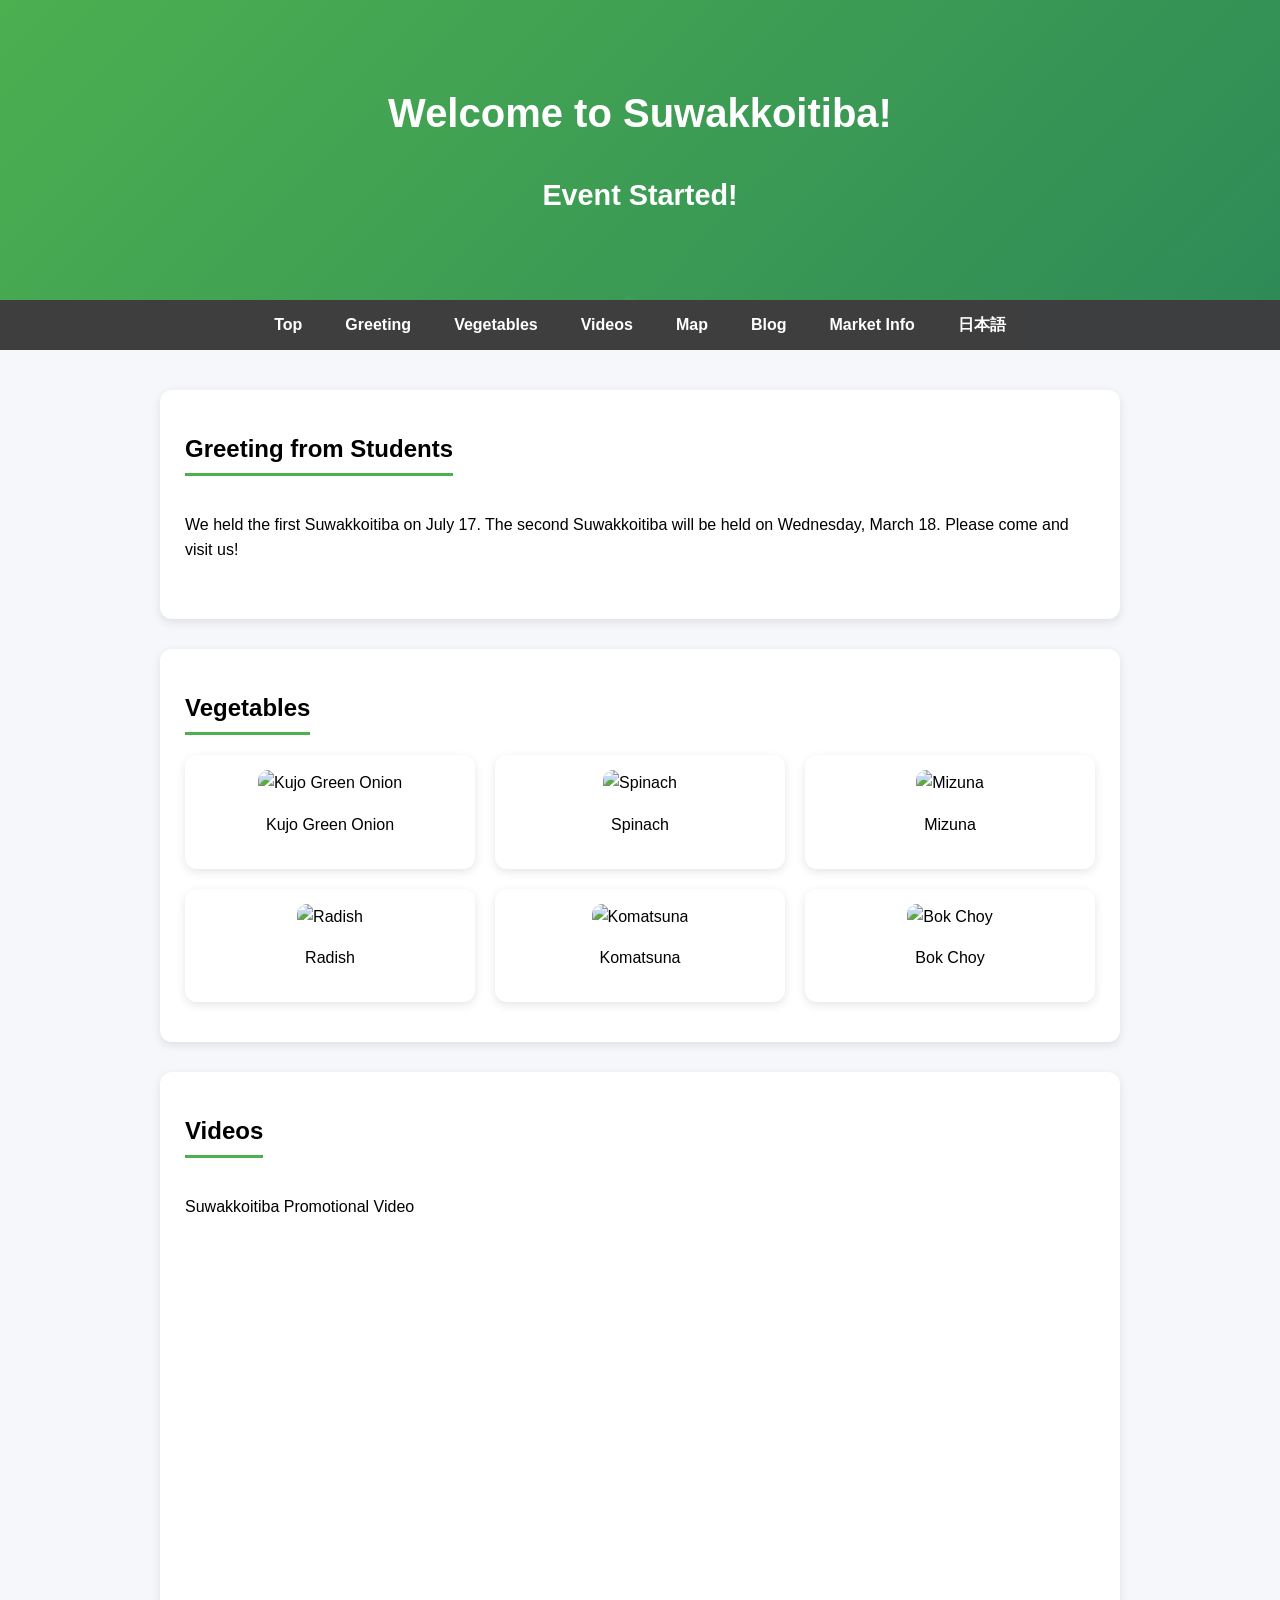
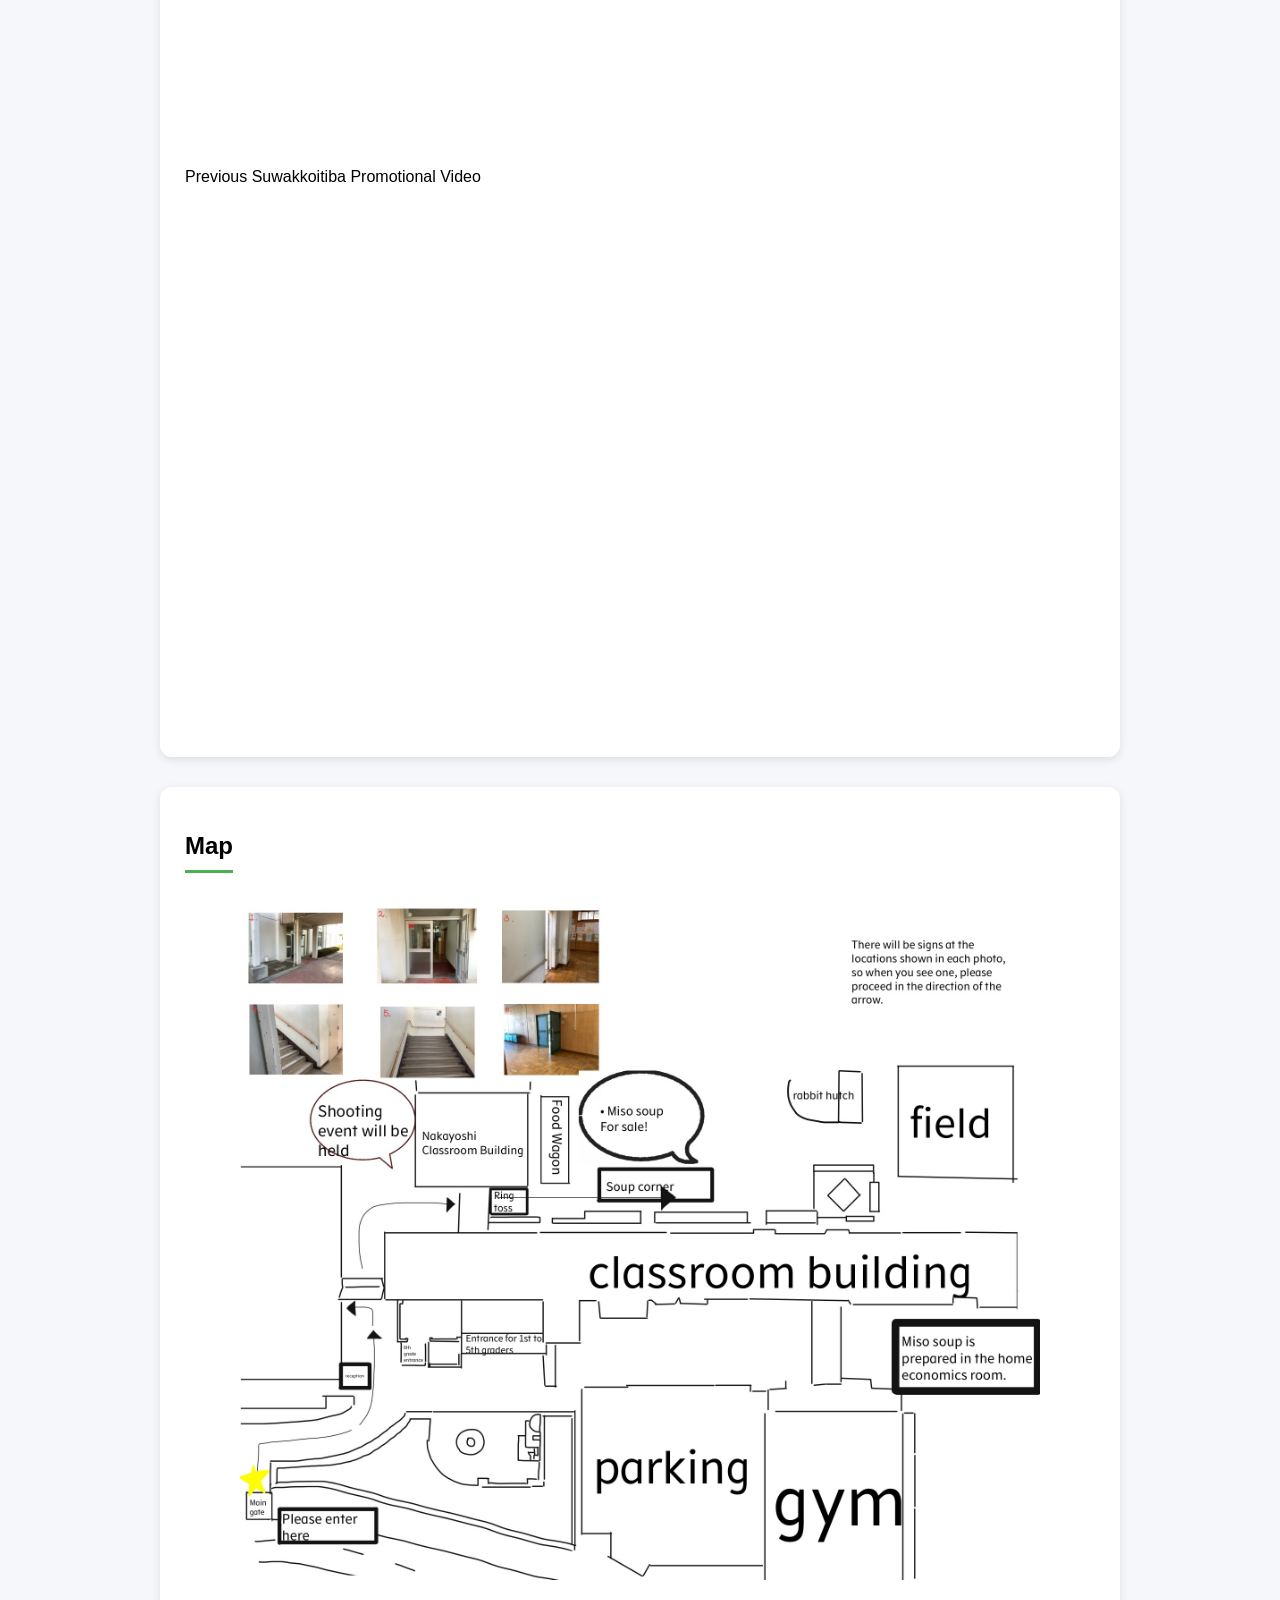
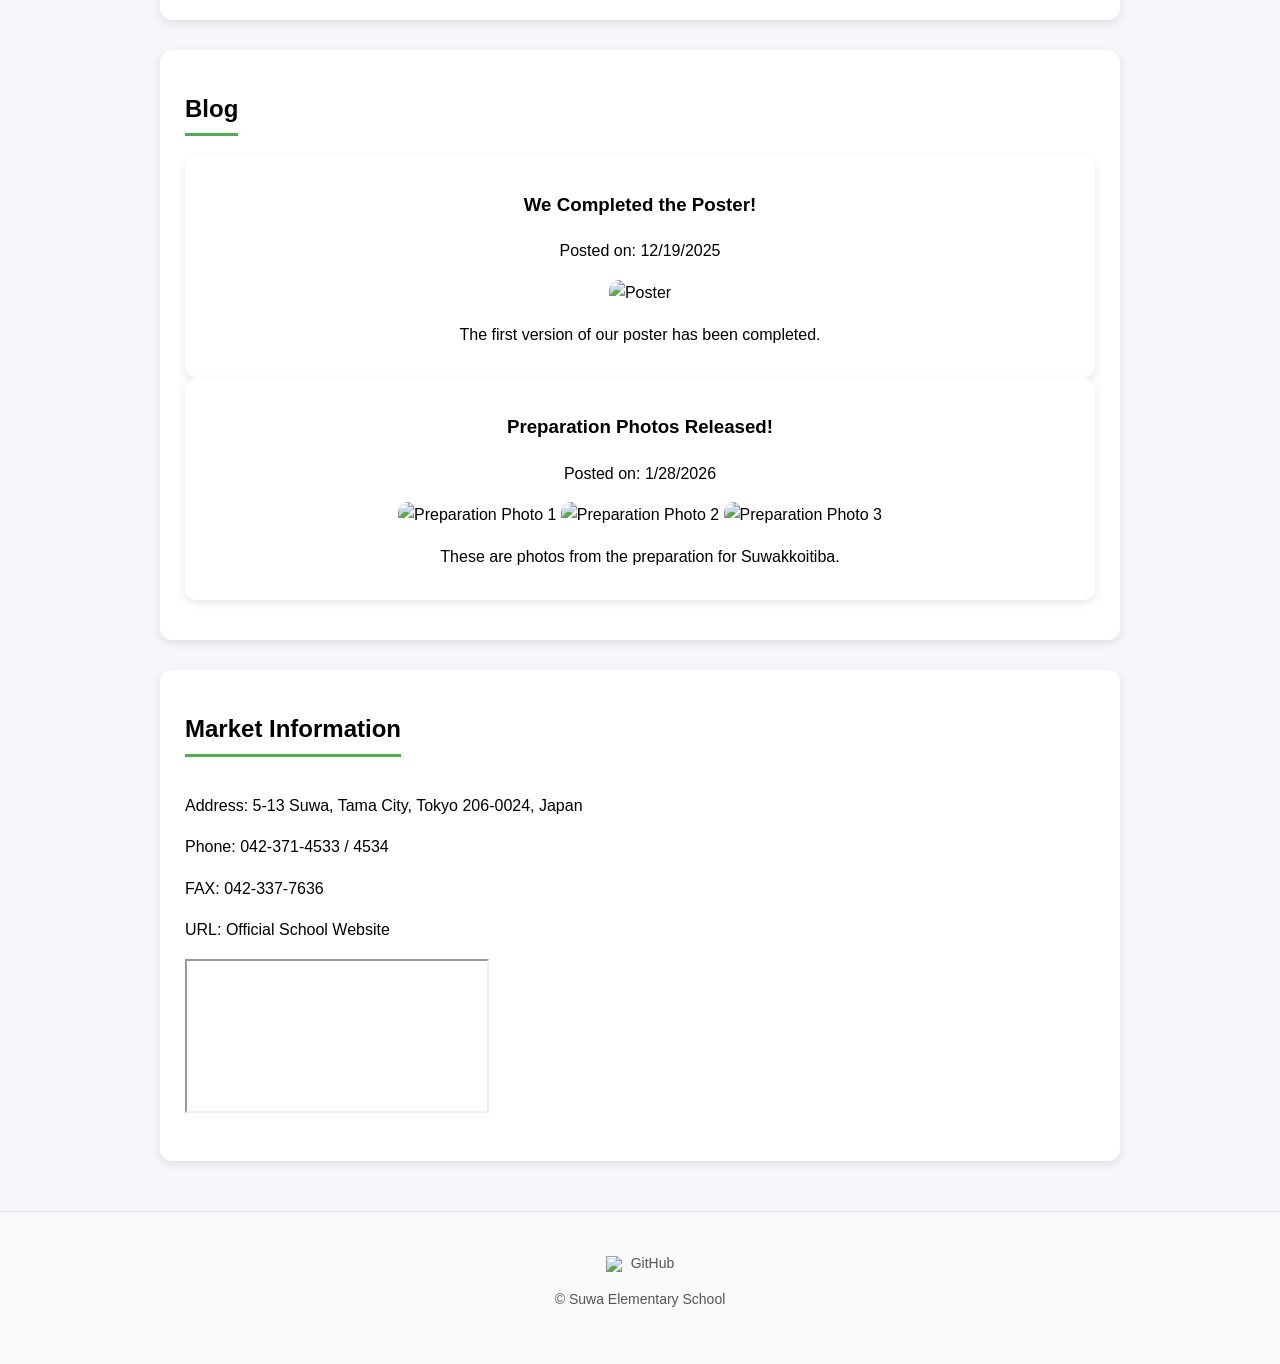
==== commit 511b87d7: "Update index.html" ====
--- a/en/index.html
+++ b/en/index.html
@@ -194,7 +194,7 @@
 </main>
 
 <footer>
-  <a href="https://github.com/Ryouse1/Suwakkoitiba" target="_blank">
+  <a href="https://github.com/suwashou/Suwakkoitiba/" target="_blank">
     <img src="https://github.githubassets.com/images/modules/logos_page/GitHub-Mark.png" class="github-icon"> GitHub
   </a>
 
--- a/style.css
+++ b/style.css
@@ -184,7 +184,6 @@
     display:block;
     margin:auto;
     border-radius:12px;
-    box-shadow:0 4px 14px rgba(0,0,0,0.15);
 }
 
 /* ===== 動画 ===== */
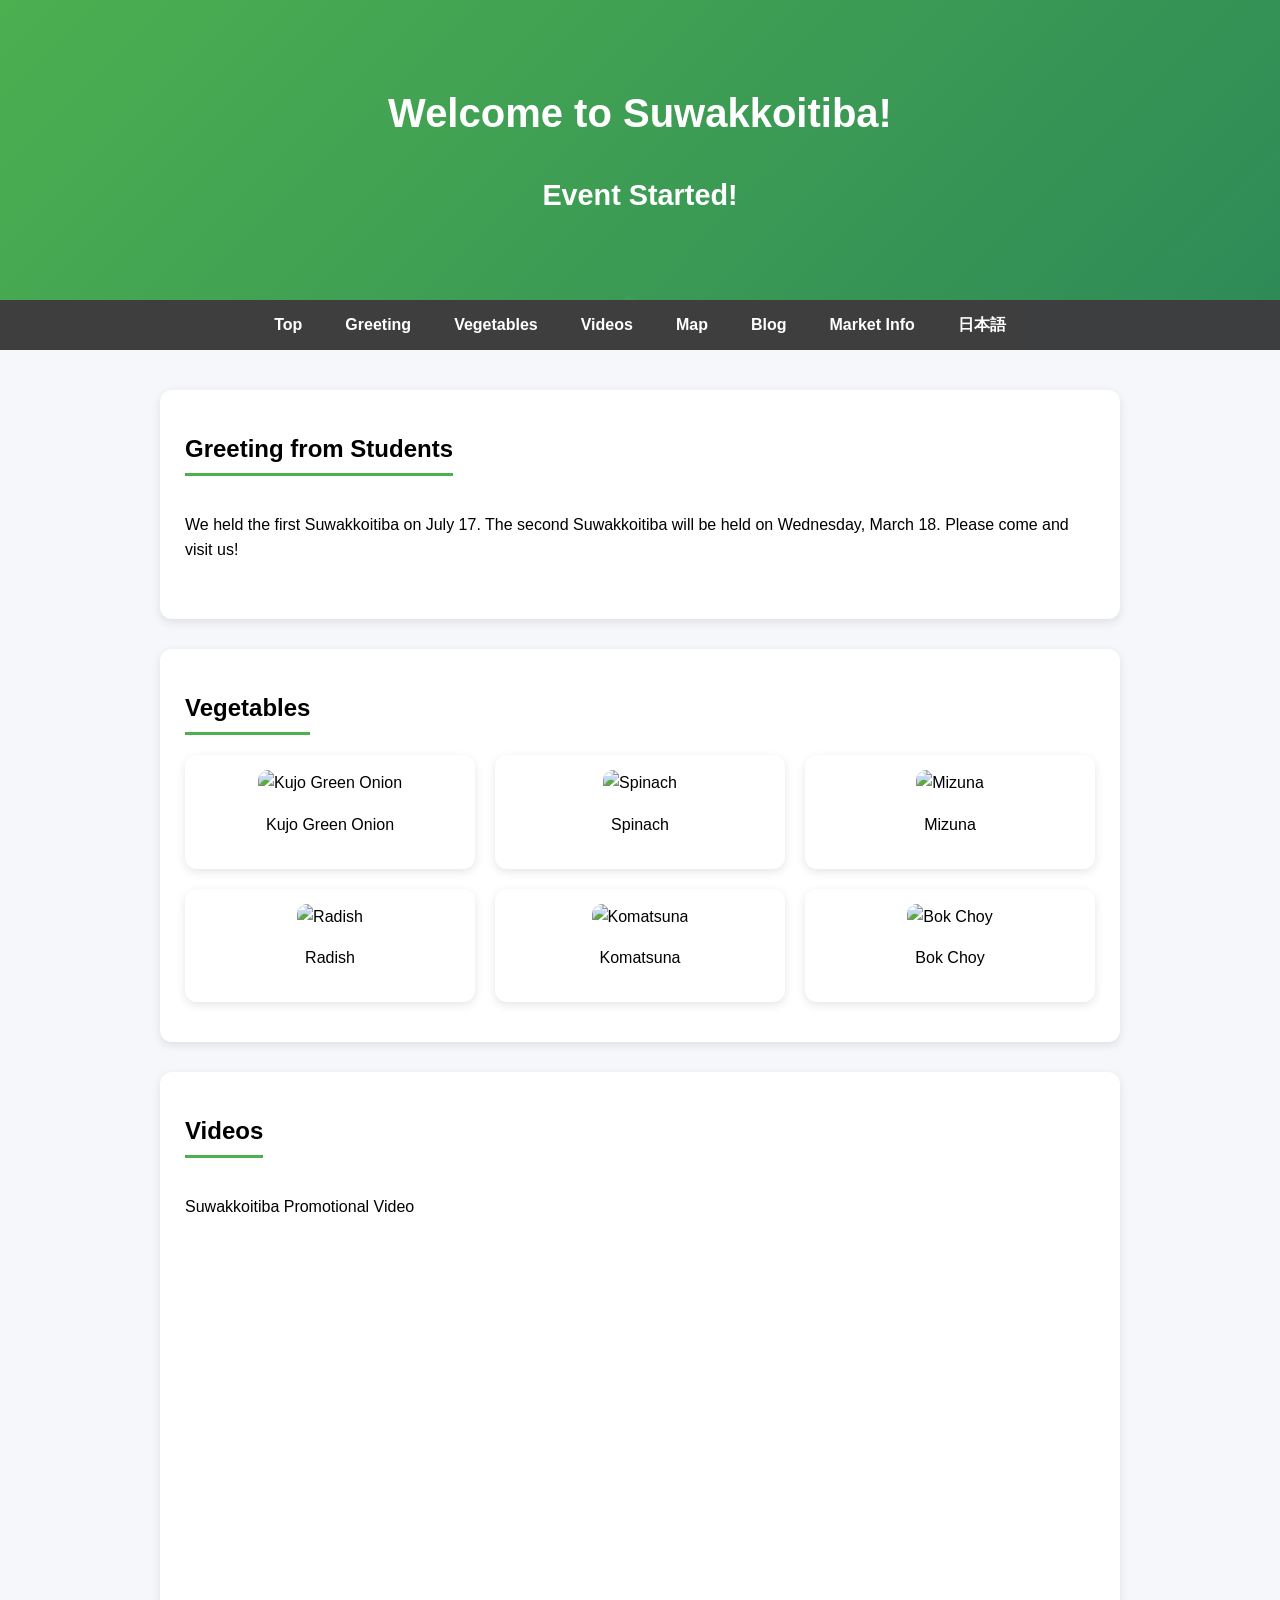
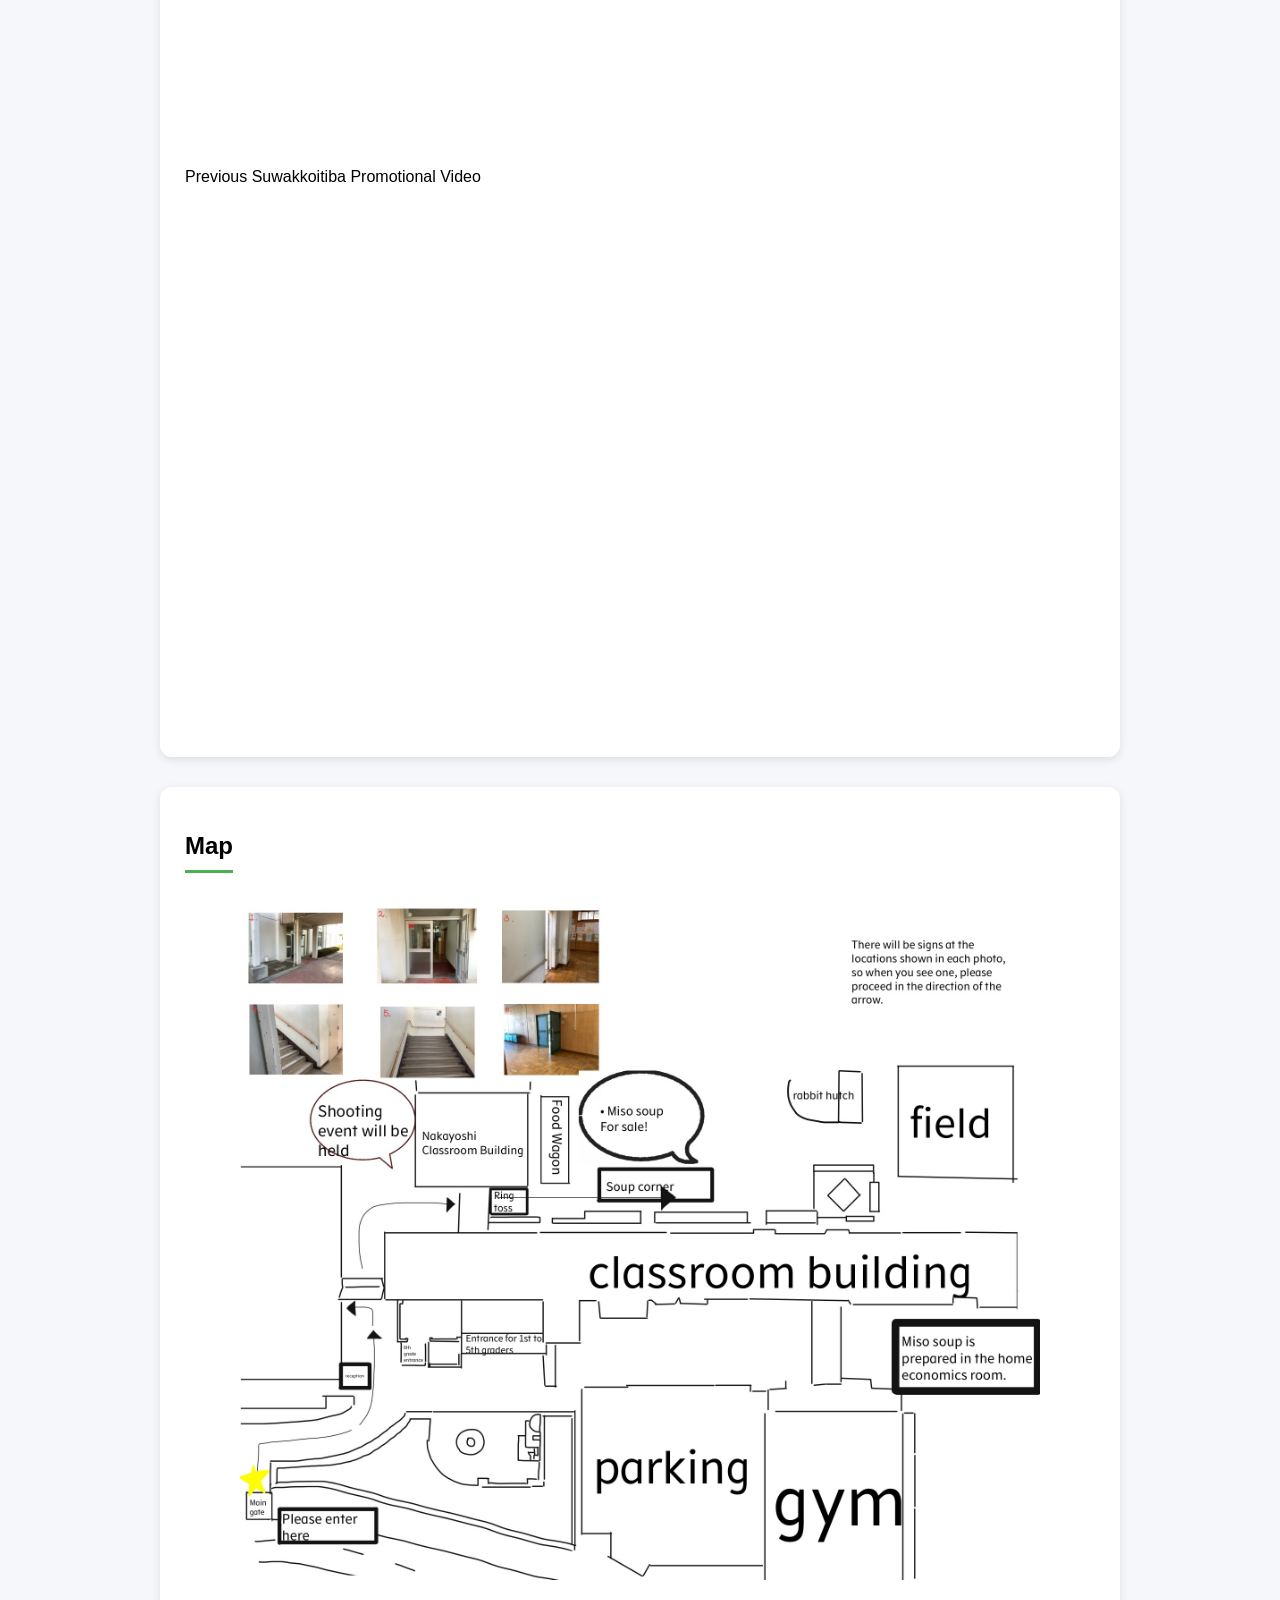
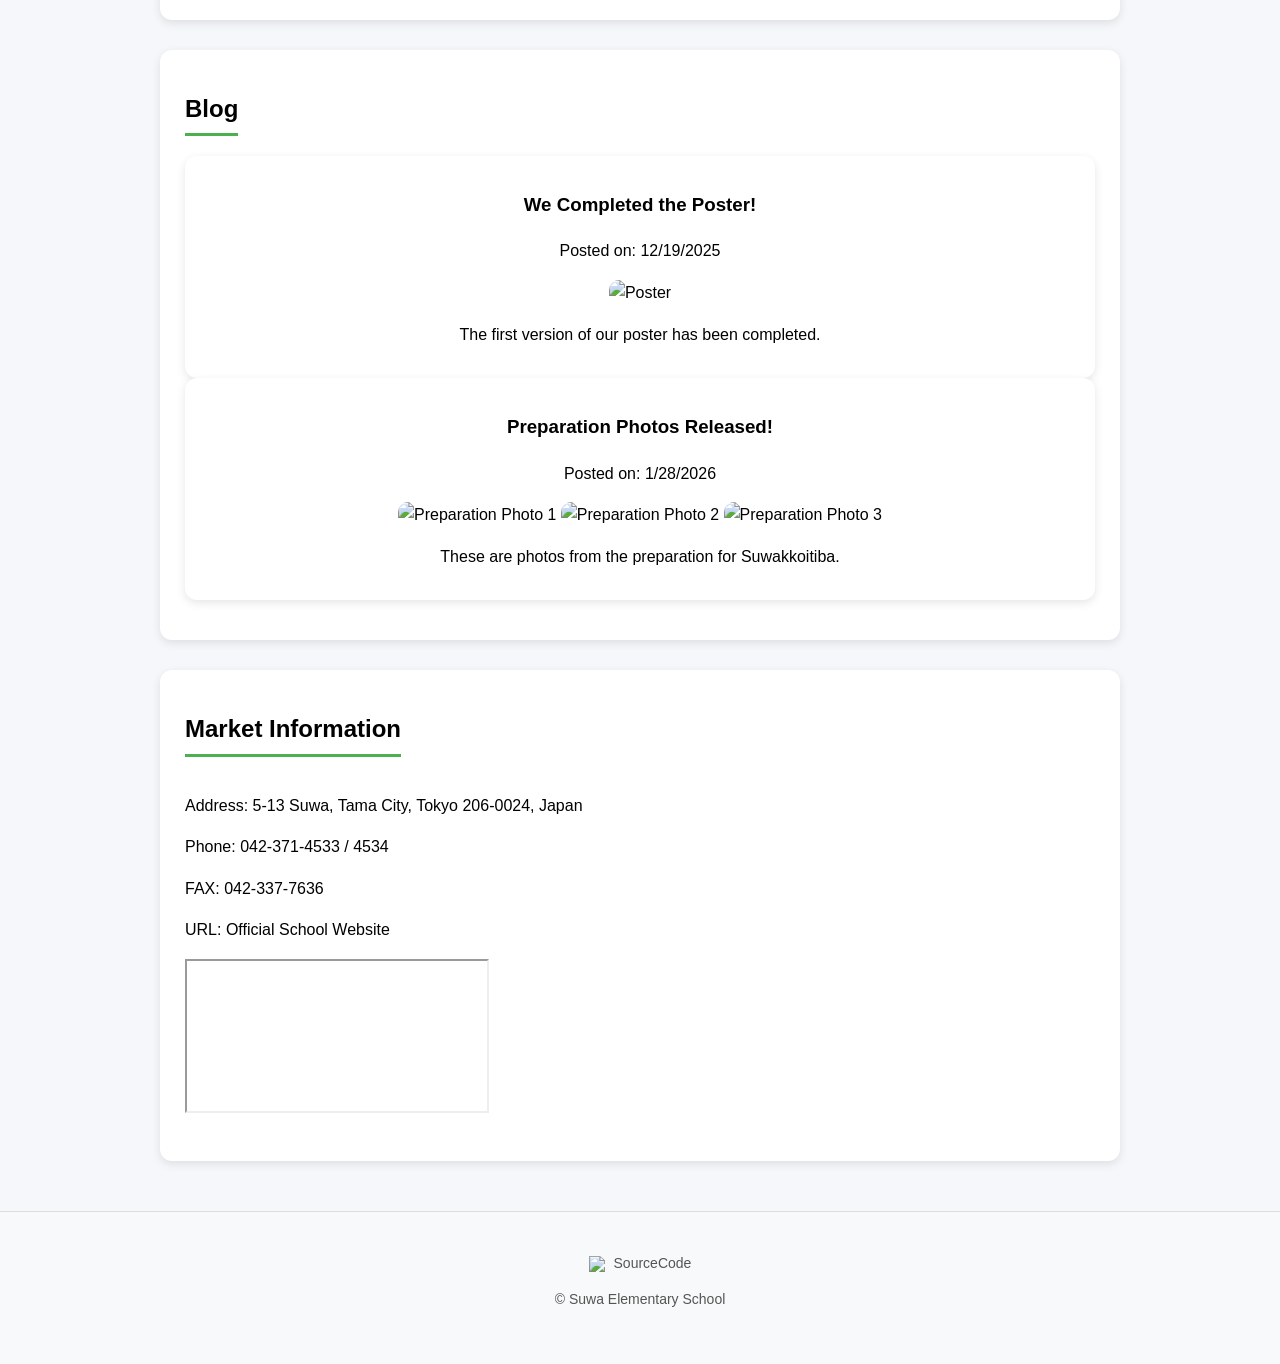
==== commit cc1b30fa: "Update index.html" ====
--- a/en/index.html
+++ b/en/index.html
@@ -194,8 +194,8 @@
 </main>
 
 <footer>
-  <a href="https://github.com/suwashou/Suwakkoitiba/" target="_blank">
-    <img src="https://github.githubassets.com/images/modules/logos_page/GitHub-Mark.png" class="github-icon"> GitHub
+  <a href="https://suwashou.github.io/Suwakkoitiba/sourcecode" target="_blank">
+    <img src="https://github.githubassets.com/images/modules/logos_page/GitHub-Mark.png" class="github-icon"> SourceCode
   </a>
 
   <p class="copyright">© Suwa Elementary School</p>
